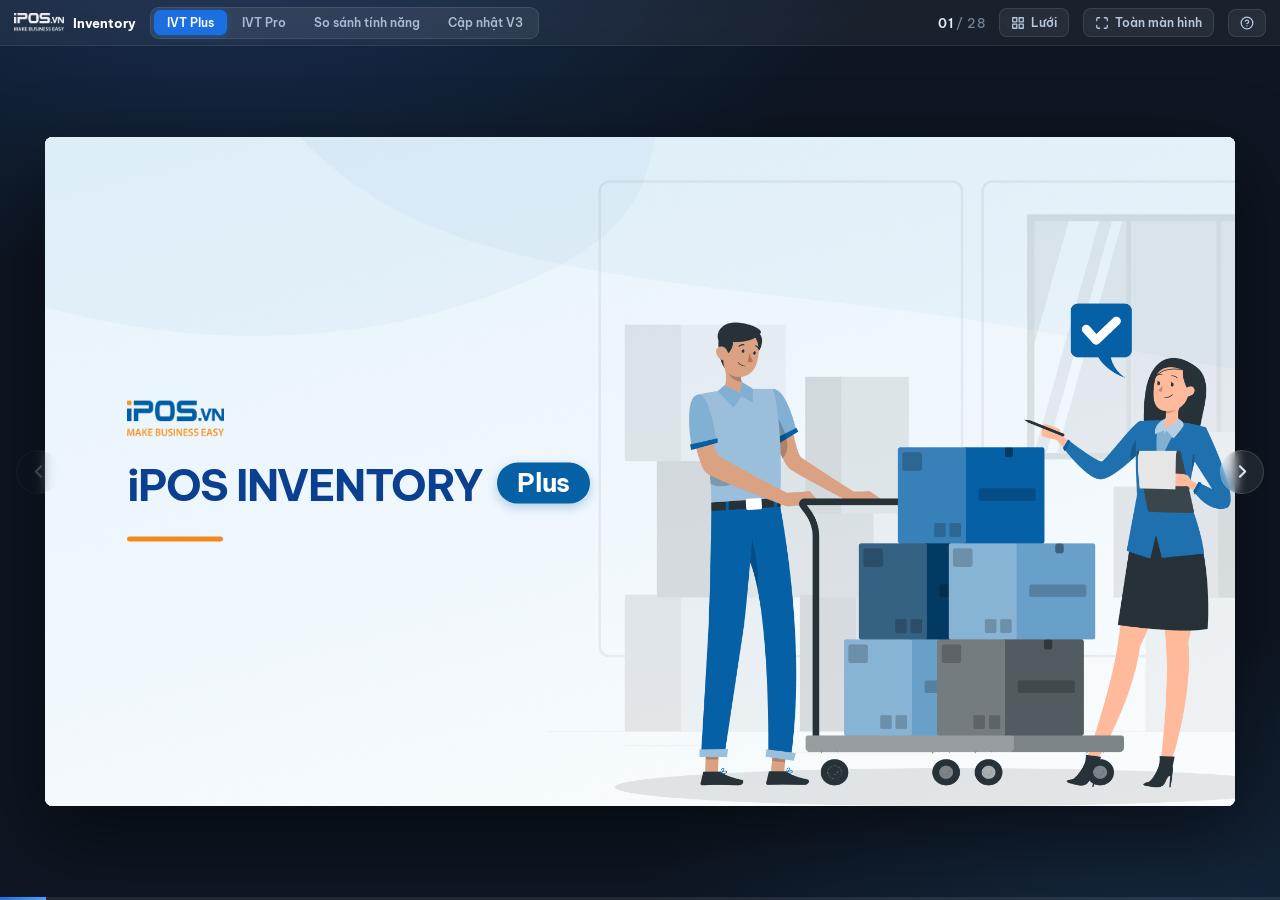
==== index.html @ bcd1381d "Bản so sánh: một nút xuất PDF chạy được, màu Pro đồng bộ, logo chân trang 1. Chỉ còn một nút xuất PD" ====
<!DOCTYPE html>
<html lang="vi">
<head>
<meta charset="UTF-8">
<meta name="viewport" content="width=device-width,initial-scale=1,viewport-fit=cover">
<title>iPOS Inventory — Bộ trình chiếu Plus, Pro &amp; So sánh tính năng</title>
<meta name="description" content="Bộ trình chiếu web iPOS Inventory: gói Plus, gói Pro và bảng so sánh tính năng Standard · Plus · Pro cho ngành F&amp;B.">
<link rel="icon" type="image/png" href="assets/favicon.png">
<link rel="stylesheet" href="css/style.css">
</head>
<body data-deck="plus">

<div class="app">

  <!-- Thanh công cụ -->
  <header class="bar">
    <div class="brand">
      <img src="assets/logo-ipos.png" alt="iPOS.vn">
      <span>Inventory</span>
    </div>

    <div class="seg">
      <button id="toPlus" data-deck="plus" class="on" title="Phím 1"><i>IVT </i>Plus</button>
      <button id="toPro"  data-deck="pro"            title="Phím 2"><i>IVT </i>Pro</button>
      <button id="toCmp"  data-deck="cmp"            title="Phím 3">So sánh<i> tính năng</i></button>
      <button id="toV3"   data-deck="v3"             title="Phím 4"><i>Cập nhật </i>V3</button>
    </div>

    <span class="sp"></span>

    <span class="cnt" id="cnt">01<i> / 28</i></span>

    <button class="tbtn" id="gridBtn" title="Lưới slide (ESC)">
      <svg viewBox="0 0 24 24"><rect x="3" y="3" width="7" height="7"/><rect x="14" y="3" width="7" height="7"/><rect x="14" y="14" width="7" height="7"/><rect x="3" y="14" width="7" height="7"/></svg>
      <span>Lưới</span>
    </button>

    <button class="tbtn" id="pdfBtn" title="Bản gốc dạng cuộn dọc (P)">
      <svg viewBox="0 0 24 24"><path d="M14 2H6a2 2 0 0 0-2 2v16a2 2 0 0 0 2 2h12a2 2 0 0 0 2-2V8z"/><path d="M14 2v6h6"/><path d="M8 13h8M8 17h5"/></svg>
      <span>PDF</span>
    </button>

    <button class="tbtn" id="fsBtn" title="Toàn màn hình (F)">
      <svg viewBox="0 0 24 24"><path d="M8 3H5a2 2 0 0 0-2 2v3m18 0V5a2 2 0 0 0-2-2h-3m0 18h3a2 2 0 0 0 2-2v-3M3 16v3a2 2 0 0 0 2 2h3"/></svg>
      <span>Toàn màn hình</span>
    </button>

    <button class="tbtn" id="helpBtn" title="Phím tắt (?)">
      <svg viewBox="0 0 24 24"><circle cx="12" cy="12" r="10"/><path d="M9.1 9a3 3 0 0 1 5.8 1c0 2-3 3-3 3M12 17h.01"/></svg>
    </button>
  </header>

  <!-- Sân khấu -->
  <main class="stagewrap">
    <button class="arrow prev" id="prev" title="Slide trước (←)">
      <svg viewBox="0 0 24 24"><path d="M15 18 9 12l6-6"/></svg>
    </button>

    <div class="stage" id="stage"></div>

    <button class="arrow next" id="next" title="Slide sau (→)">
      <svg viewBox="0 0 24 24"><path d="m9 18 6-6-6-6"/></svg>
    </button>
  </main>

  <div class="prog" id="prog"><i></i></div>
</div>

<!-- Lưới slide -->
<div class="grid" id="grid">
  <div class="gh">
    <h2 id="gt"></h2>
    <button class="tbtn" id="gclose">
      <svg viewBox="0 0 24 24"><path d="M18 6 6 18M6 6l12 12"/></svg>
      <span>Đóng (ESC)</span>
    </button>
  </div>
  <div class="gb" id="gb"></div>
</div>

<!-- Bản gốc dạng cuộn dọc: nhúng nguyên văn file So-sanh-IVT-Standard-Plus-Pro.html
     trong iframe để CSS của nó không đụng CSS của bộ trình chiếu -->
<div class="pdfv" id="pdfv">
  <div class="ph">
    <h2>So sánh tính năng — bản gốc<small>Standard · Plus · Pro</small></h2>
    <div class="pa">
      <!-- Không thêm nút xuất PDF ở đây: bản gốc đã có sẵn nút "Xuất PDF" trong
           thanh của nó, hai nút cùng việc chỉ làm người xem phân vân. -->
      <button class="tbtn" id="pdfClose">
        <svg viewBox="0 0 24 24"><path d="M18 6 6 18M6 6l12 12"/></svg>
        <span>Đóng (ESC)</span>
      </button>
    </div>
  </div>
  <iframe id="pdfFrame" title="So sánh tính năng — bản gốc"></iframe>
</div>

<!-- Phóng to ảnh -->
<div class="lb" id="lb">
  <img src="" alt="">
  <button class="x"><svg viewBox="0 0 24 24"><path d="M18 6 6 18M6 6l12 12"/></svg></button>
</div>

<!-- Mã mở bộ nội bộ -->
<div class="pin" id="pin">
  <div class="cd">
    <h3>Vui lòng nhập mã nội bộ để truy cập Cập nhật V3</h3>
    <input id="pinInput" type="password" inputmode="numeric" autocomplete="off"
           placeholder="Mã nội bộ" aria-label="Mã nội bộ">
    <div class="err" id="pinErr"></div>
    <div class="cl">
      <button class="tbtn" id="pinCancel"><span>Huỷ</span></button>
      <button class="tbtn go" id="pinOk"><span>Mở</span></button>
    </div>
  </div>
</div>

<!-- Phím tắt -->
<div class="help" id="help">
  <div class="cd">
    <h3>Phím tắt</h3>
    <table>
      <tr><td><kbd>→</kbd><kbd>Space</kbd></td><td>Slide sau</td></tr>
      <tr><td><kbd>←</kbd></td><td>Slide trước</td></tr>
      <tr><td><kbd>Home</kbd><kbd>End</kbd></td><td>Slide đầu / cuối</td></tr>
      <tr><td><kbd>Esc</kbd></td><td>Mở / đóng lưới slide</td></tr>
      <tr><td><kbd>F</kbd></td><td>Toàn màn hình</td></tr>
      <tr><td><kbd>X</kbd></td><td>Hiện đánh dấu nội dung bổ sung &amp; ghi chú việc cần làm</td></tr>
      <tr><td><kbd>1</kbd><kbd>2</kbd><kbd>3</kbd><kbd>4</kbd></td><td>Chuyển bộ Plus / Pro / So sánh / Cập nhật V3</td></tr>
      <tr><td><kbd>P</kbd></td><td>Bản gốc dạng cuộn dọc (chỉ bộ So sánh)</td></tr>
      <tr><td><kbd>?</kbd></td><td>Bảng này</td></tr>
    </table>
    <div class="cl"><button class="tbtn" id="hclose"><span>Đóng</span></button></div>
  </div>
</div>

<script src="js/compare-page.js"></script>
<script src="js/slides-data.js"></script>
<script src="js/app.js"></script>
</body>
</html>
---- css/style.css ----
/* =============================================================================
   iPOS INVENTORY — WEB PRESENT
   Khung 16:9 cố định 1280×720, scale bằng transform. Không bao giờ có scrollbar.
   ========================================================================== */

/* ── Font Be Vietnam Pro (nhúng cục bộ, không cần mạng) ─────────────────── */
@font-face{font-family:'Be Vietnam Pro';font-style:normal;font-weight:400;font-display:swap;
  src:url(../assets/fonts/bvp-400-vi.woff2) format('woff2');
  unicode-range:U+0102-0103,U+0110-0111,U+0128-0129,U+0168-0169,U+01A0-01A1,U+01AF-01B0,U+0300-0301,U+0303-0304,U+0308-0309,U+0323,U+0329,U+1EA0-1EF9,U+20AB}
@font-face{font-family:'Be Vietnam Pro';font-style:normal;font-weight:400;font-display:swap;
  src:url(../assets/fonts/bvp-400-latinext.woff2) format('woff2');
  unicode-range:U+0100-02BA,U+02BD-02C5,U+02C7-02CC,U+02CE-02D7,U+02DD-02FF,U+0304,U+0308,U+0329,U+1D00-1DBF,U+1E00-1E9F,U+1EF2-1EFF,U+2020,U+20A0-20AB,U+20AD-20C0,U+2113,U+2C60-2C7F,U+A720-A7FF}
@font-face{font-family:'Be Vietnam Pro';font-style:normal;font-weight:400;font-display:swap;
  src:url(../assets/fonts/bvp-400-latin.woff2) format('woff2');
  unicode-range:U+0000-00FF,U+0131,U+0152-0153,U+02BB-02BC,U+02C6,U+02DA,U+02DC,U+0304,U+0308,U+0329,U+2000-206F,U+20AC,U+2122,U+2191,U+2193,U+2212,U+2215,U+FEFF,U+FFFD}
@font-face{font-family:'Be Vietnam Pro';font-style:normal;font-weight:500;font-display:swap;
  src:url(../assets/fonts/bvp-500-vi.woff2) format('woff2');
  unicode-range:U+0102-0103,U+0110-0111,U+0128-0129,U+0168-0169,U+01A0-01A1,U+01AF-01B0,U+0300-0301,U+0303-0304,U+0308-0309,U+0323,U+0329,U+1EA0-1EF9,U+20AB}
@font-face{font-family:'Be Vietnam Pro';font-style:normal;font-weight:500;font-display:swap;
  src:url(../assets/fonts/bvp-500-latinext.woff2) format('woff2');
  unicode-range:U+0100-02BA,U+02BD-02C5,U+02C7-02CC,U+02CE-02D7,U+02DD-02FF,U+0304,U+0308,U+0329,U+1D00-1DBF,U+1E00-1E9F,U+1EF2-1EFF,U+2020,U+20A0-20AB,U+20AD-20C0,U+2113,U+2C60-2C7F,U+A720-A7FF}
@font-face{font-family:'Be Vietnam Pro';font-style:normal;font-weight:500;font-display:swap;
  src:url(../assets/fonts/bvp-500-latin.woff2) format('woff2');
  unicode-range:U+0000-00FF,U+0131,U+0152-0153,U+02BB-02BC,U+02C6,U+02DA,U+02DC,U+0304,U+0308,U+0329,U+2000-206F,U+20AC,U+2122,U+2191,U+2193,U+2212,U+2215,U+FEFF,U+FFFD}
@font-face{font-family:'Be Vietnam Pro';font-style:normal;font-weight:600;font-display:swap;
  src:url(../assets/fonts/bvp-600-vi.woff2) format('woff2');
  unicode-range:U+0102-0103,U+0110-0111,U+0128-0129,U+0168-0169,U+01A0-01A1,U+01AF-01B0,U+0300-0301,U+0303-0304,U+0308-0309,U+0323,U+0329,U+1EA0-1EF9,U+20AB}
@font-face{font-family:'Be Vietnam Pro';font-style:normal;font-weight:600;font-display:swap;
  src:url(../assets/fonts/bvp-600-latinext.woff2) format('woff2');
  unicode-range:U+0100-02BA,U+02BD-02C5,U+02C7-02CC,U+02CE-02D7,U+02DD-02FF,U+0304,U+0308,U+0329,U+1D00-1DBF,U+1E00-1E9F,U+1EF2-1EFF,U+2020,U+20A0-20AB,U+20AD-20C0,U+2113,U+2C60-2C7F,U+A720-A7FF}
@font-face{font-family:'Be Vietnam Pro';font-style:normal;font-weight:600;font-display:swap;
  src:url(../assets/fonts/bvp-600-latin.woff2) format('woff2');
  unicode-range:U+0000-00FF,U+0131,U+0152-0153,U+02BB-02BC,U+02C6,U+02DA,U+02DC,U+0304,U+0308,U+0329,U+2000-206F,U+20AC,U+2122,U+2191,U+2193,U+2212,U+2215,U+FEFF,U+FFFD}
@font-face{font-family:'Be Vietnam Pro';font-style:normal;font-weight:700;font-display:swap;
  src:url(../assets/fonts/bvp-700-vi.woff2) format('woff2');
  unicode-range:U+0102-0103,U+0110-0111,U+0128-0129,U+0168-0169,U+01A0-01A1,U+01AF-01B0,U+0300-0301,U+0303-0304,U+0308-0309,U+0323,U+0329,U+1EA0-1EF9,U+20AB}
@font-face{font-family:'Be Vietnam Pro';font-style:normal;font-weight:700;font-display:swap;
  src:url(../assets/fonts/bvp-700-latinext.woff2) format('woff2');
  unicode-range:U+0100-02BA,U+02BD-02C5,U+02C7-02CC,U+02CE-02D7,U+02DD-02FF,U+0304,U+0308,U+0329,U+1D00-1DBF,U+1E00-1E9F,U+1EF2-1EFF,U+2020,U+20A0-20AB,U+20AD-20C0,U+2113,U+2C60-2C7F,U+A720-A7FF}
@font-face{font-family:'Be Vietnam Pro';font-style:normal;font-weight:700;font-display:swap;
  src:url(../assets/fonts/bvp-700-latin.woff2) format('woff2');
  unicode-range:U+0000-00FF,U+0131,U+0152-0153,U+02BB-02BC,U+02C6,U+02DA,U+02DC,U+0304,U+0308,U+0329,U+2000-206F,U+20AC,U+2122,U+2191,U+2193,U+2212,U+2215,U+FEFF,U+FFFD}

/* ── Token ─────────────────────────────────────────────────────────────── */
:root{
  --blue:#1b6fe0;  --blue-d:#0b3f8f;  --blue-xd:#0b2c6b;  --blue-l:#4fa3f7;
  --tint:#f2f7fe;  --tint-2:#e6f0fd;  --line-b:#cfe0f7;
  --orange:#f5871f; --orange-d:#d96f0c; --orange-t:#fff6ec; --orange-b:#fbdcb6;
  --ink:#0e1a2b;   --body:#35455e;    --muted:#7d8ba0;
  --line:#e6ebf3;  --paper:#ffffff;
  --acc:var(--blue); --acc-d:var(--blue-d); --acc-t:var(--tint); --acc-b:var(--line-b);
  --fs:'Be Vietnam Pro',-apple-system,BlinkMacSystemFont,'Segoe UI',Roboto,sans-serif;
  --sh-1:0 1px 2px rgba(14,26,43,.05),0 4px 14px rgba(14,26,43,.06);
  --sh-2:0 6px 18px rgba(14,26,43,.09),0 22px 48px rgba(14,26,43,.10);
}
body[data-deck="pro"]{ --acc:var(--orange); --acc-d:var(--orange-d); --acc-t:var(--orange-t); --acc-b:var(--orange-b); }
/* Bộ so sánh nói về cả ba gói nên không mượn màu gói nào — lấy xanh than */
body[data-deck="cmp"]{ --slate:#3f5573; --slate-d:#2b3d57; --slate-t:#f0f3f8; --slate-b:#c9d5e6;
  --acc:var(--slate); --acc-d:var(--slate-d); --acc-t:var(--slate-t); --acc-b:var(--slate-b); }
/* Bộ V3 lấy xanh ngọc để phân biệt hẳn với Plus xanh dương và Pro cam */
body[data-deck="v3"]{ --teal:#12988c; --teal-d:#0f6d64; --teal-t:#eef9f7; --teal-b:#bfe4de;
  --acc:var(--teal); --acc-d:var(--teal-d); --acc-t:var(--teal-t); --acc-b:var(--teal-b); }

*{margin:0;padding:0;box-sizing:border-box}
html,body{height:100%;overflow:hidden}
body{
  font-family:var(--fs); color:var(--body); background:#0d1622;
  -webkit-font-smoothing:antialiased; text-rendering:optimizeLegibility;
  user-select:none;
}
img{display:block;max-width:100%}
b,strong{font-weight:700;color:var(--ink)}
em.hl{font-style:normal;color:var(--orange-d);font-weight:600}

/* ── Khung ứng dụng ────────────────────────────────────────────────────── */
.app{position:fixed;inset:0;display:flex;flex-direction:column;background:
  radial-gradient(1100px 620px at 18% -10%,#1a3055 0%,transparent 60%),
  radial-gradient(900px 560px at 92% 108%,#16283f 0%,transparent 62%),#0d1622}

/* Thanh công cụ */
.bar{flex:0 0 46px;display:flex;align-items:center;gap:14px;padding:0 14px;
  background:rgba(255,255,255,.05);border-bottom:1px solid rgba(255,255,255,.08);
  backdrop-filter:blur(8px);color:#c9d6e8;font-size:12.5px}
.bar .brand{display:flex;align-items:center;gap:9px;font-weight:700;color:#fff;letter-spacing:-.2px}
.bar .brand img{height:19px;filter:brightness(0) invert(1);opacity:.92}
.bar .brand span{font-size:13px}
.seg{display:flex;background:rgba(255,255,255,.07);border:1px solid rgba(255,255,255,.1);
  border-radius:9px;padding:2.5px;gap:2px}
.seg button{font:inherit;font-size:11.5px;font-weight:600;color:#a9bbd2;background:none;border:0;
  padding:5px 13px;border-radius:6.5px;cursor:pointer;transition:.16s;white-space:nowrap}
.seg button:hover{color:#fff}
.seg button i{font-style:normal}
.seg button.on{background:var(--blue);color:#fff;box-shadow:0 1px 6px rgba(27,111,224,.5)}
.seg button[data-deck="pro"].on{background:var(--orange);box-shadow:0 1px 6px rgba(245,135,31,.5)}
.seg button[data-deck="cmp"].on{background:#3f5573;box-shadow:0 1px 6px rgba(63,85,115,.5)}
.seg button[data-deck="v3"].on{background:#12988c;box-shadow:0 1px 6px rgba(18,152,140,.5)}
body[data-deck="pro"] .seg button.on{background:var(--orange);box-shadow:0 1px 6px rgba(245,135,31,.5)}
body[data-deck="cmp"] .seg button.on{background:#3f5573;box-shadow:0 1px 6px rgba(63,85,115,.5)}
.bar .sp{flex:1}
.bar .cnt{font-variant-numeric:tabular-nums;font-weight:600;color:#e5eefb;letter-spacing:.4px}
.bar .cnt i{font-style:normal;color:#6f8099;font-weight:500}
.tbtn{font:inherit;font-size:12px;font-weight:600;color:#b9c9dd;background:rgba(255,255,255,.06);
  border:1px solid rgba(255,255,255,.1);border-radius:8px;padding:6px 11px;cursor:pointer;
  display:flex;align-items:center;gap:6px;transition:.16s;white-space:nowrap}
.tbtn:hover{background:rgba(255,255,255,.13);color:#fff}
.tbtn.on{background:var(--orange);border-color:var(--orange);color:#fff}
.tbtn svg{width:14px;height:14px;stroke:currentColor;fill:none;stroke-width:2.2;
  stroke-linecap:round;stroke-linejoin:round}

/* Sân khấu */
/* Thu phóng bằng `zoom` chứ không phải `transform:scale`. transform chỉ kéo giãn
   lớp đã vẽ nên ảnh bị nhoè khi khung phóng to; `zoom` bố trí lại thật, trình
   duyệt vẽ nội dung đúng độ phân giải. Nhờ zoom mà .stage chiếm chỗ thật nên
   canh giữa bằng flex là đủ, không cần toạ độ. */
.stagewrap{flex:1;position:relative;display:flex;align-items:center;
  justify-content:center;overflow:hidden;min-height:0}
.stage{width:1280px;height:720px;zoom:var(--sc,1);position:relative;
  border-radius:8px;overflow:hidden;background:#fff;box-shadow:0 30px 80px rgba(0,0,0,.5);
  flex:0 0 auto}

/* Nút lật */
.arrow{position:absolute;top:50%;transform:translateY(-50%);z-index:20;width:44px;height:44px;
  border-radius:50%;border:1px solid rgba(255,255,255,.14);background:rgba(255,255,255,.08);
  color:#dce7f5;cursor:pointer;display:grid;place-items:center;transition:.18s;backdrop-filter:blur(6px)}
.arrow:hover{background:var(--blue);border-color:var(--blue);color:#fff}
body[data-deck="pro"] .arrow:hover{background:var(--orange);border-color:var(--orange)}
body[data-deck="cmp"] .arrow:hover{background:#3f5573;border-color:#3f5573}
body[data-deck="v3"] .arrow:hover{background:#12988c;border-color:#12988c}
.arrow:disabled{opacity:.22;cursor:default;background:rgba(255,255,255,.05)}
.arrow.prev{left:16px} .arrow.next{right:16px}
.arrow svg{width:21px;height:21px;stroke:currentColor;fill:none;stroke-width:2.4;
  stroke-linecap:round;stroke-linejoin:round}

/* Tiến độ */
.prog{flex:0 0 3px;background:rgba(255,255,255,.08)}
.prog i{display:block;height:100%;background:linear-gradient(90deg,var(--blue),var(--blue-l));
  transition:width .3s cubic-bezier(.4,0,.2,1)}
body[data-deck="pro"] .prog i{background:linear-gradient(90deg,var(--orange-d),var(--orange))}
body[data-deck="cmp"] .prog i{background:linear-gradient(90deg,#2b3d57,#5a739b)}
body[data-deck="v3"] .prog i{background:linear-gradient(90deg,#0f6d64,#2fc0b1)}

/* =============================================================================
   SLIDE — bộ khung chung
   ========================================================================== */
.slide{position:absolute;inset:0;background:#fff;overflow:hidden;
  display:flex;flex-direction:column;color:var(--body);font-size:15px;line-height:1.6}
.slide.in{animation:sl var(--d-fast,.46s) var(--ease,cubic-bezier(.22,.72,.24,1)) both}

/* nền trang trí nhạt */
.slide::before{content:'';position:absolute;right:-180px;top:-200px;width:520px;height:520px;
  border-radius:50%;background:var(--acc-t);opacity:.85;pointer-events:none}
.slide.nodeco::before{display:none}

/* Đầu slide */
.s-head{position:relative;z-index:2;padding:40px 58px 0;flex:0 0 auto}
.kicker{display:flex;align-items:center;gap:8px;font-size:11.5px;font-weight:700;
  letter-spacing:1.1px;text-transform:uppercase;color:var(--acc);margin-bottom:11px}
.kicker .sep{color:var(--muted);opacity:.55;font-weight:400}
.kicker .pill{background:var(--acc-t);border:1px solid var(--acc-b);color:var(--acc-d);
  padding:3px 10px;border-radius:999px;letter-spacing:.7px}
.s-title{font-size:34px;font-weight:700;line-height:1.24;letter-spacing:-.7px;color:var(--ink);
  padding-bottom:2px}
.s-title.up{text-transform:uppercase}
/* Tên riêng bọc <b> thì thoát khỏi in hoa: iONE chứ không phải IONE */
.s-title b{text-transform:none;font-weight:inherit;color:inherit}
.rule{width:70px;height:4px;border-radius:3px;background:var(--orange);margin-top:14px}
.s-sub{font-size:14.5px;color:var(--muted);margin-top:10px;max-width:820px}

/* Thân slide */
.s-body{position:relative;z-index:2;flex:1;min-height:0;padding:26px 58px 54px;
  display:grid;grid-template-columns:1fr;grid-template-rows:1fr;overflow:hidden}
.s-body>*{min-width:0;min-height:0;max-height:100%}

/* Chân slide */
.slide.bare .s-foot{display:none}
.s-foot{position:absolute;left:0;right:0;bottom:0;height:34px;z-index:5;
  display:flex;align-items:center;justify-content:space-between;padding:0 20px 0 58px;
  border-top:1px solid var(--line)}
.s-foot::after{content:'';position:absolute;left:0;right:0;bottom:0;height:3px;
  background:linear-gradient(90deg,var(--blue-xd),var(--blue) 48%,var(--orange))}
.s-foot .no{font-size:11.5px;font-weight:600;color:var(--muted);font-variant-numeric:tabular-nums}
.s-foot .lg{height:15px;opacity:.9}

/* ── Bìa ───────────────────────────────────────────────────────────────── */
.cv{position:absolute;inset:0}
.cv>img{width:100%;height:100%;object-fit:cover}
.cv-tx{position:absolute;left:572px;top:430px;width:643px;height:160px;
  display:flex;flex-direction:column;align-items:center;justify-content:center;gap:2px;text-align:center}
.cv-tx b{display:block;font-size:37px;font-weight:700;line-height:1.22;color:#fff;letter-spacing:-.5px;
  text-shadow:0 2px 10px rgba(0,0,0,.13)}
.cv-tx b.sm{font-size:31px}
.cv-tx span{font-size:16px;font-weight:600;color:#fff;margin-top:5px;opacity:.96}

/* Bìa nền tranh, chữ bên trái */
.cvl{position:absolute;inset:0;background:#eef4f9;overflow:hidden}
.cvl img.bg{position:absolute;inset:0;width:100%;height:100%;object-fit:cover;max-width:none}
.cvl .tx{position:absolute;left:88px;top:50%;transform:translateY(-50%);z-index:2;
  display:flex;flex-direction:column;align-items:flex-start;gap:24px;max-width:620px}
.cvl .tx img.lg{height:40px;width:auto;max-height:40px;object-fit:contain}
.cvl h1{font-size:46px;font-weight:700;line-height:1.16;letter-spacing:-1.6px;
  color:#0b3f8f;padding-bottom:4px;white-space:nowrap}
.cvl .rule{width:104px;height:6px;border-radius:3px;background:var(--orange);margin:0}
/* Thẻ "Plus" lấy đúng màu badge trong logo-ivt-plus.png (#0560a6, màu đặc) */
.cvl h1 .bdg{display:inline-block;vertical-align:10px;margin-left:15px;
  padding:7px 22px 9px;border-radius:999px;font-size:28px;font-weight:700;
  letter-spacing:-.3px;color:#fff;line-height:1;background:#0560a6;
  box-shadow:0 4px 12px rgba(5,96,166,.28)}

/* ── Bìa chia đôi: chữ bên trái, tranh bên phải ───────────────────────── */
.cvs{position:absolute;inset:0;background:#fff;overflow:hidden}
.cvs .tx{position:absolute;left:88px;top:0;bottom:0;width:552px;z-index:2;
  display:flex;flex-direction:column;justify-content:center;gap:30px}
.cvs h1{font-size:56px;font-weight:700;letter-spacing:-1.9px;color:var(--ink);
  line-height:1.16;padding-bottom:3px}
.cvs .rule{width:100px;height:6px;border-radius:3px;background:var(--orange);margin-top:18px}
.cvs .ag{display:flex;flex-direction:column;gap:11px}
.cvs .ag>div{display:flex;align-items:center;gap:15px;padding:15px 19px;border-radius:15px;
  border:1px solid var(--line);background:#fff;box-shadow:var(--sh-1);
  font-size:16.5px;font-weight:600;color:var(--ink)}
.cvs .ag i{flex:0 0 34px;height:34px;border-radius:10px;background:var(--acc-t);
  color:var(--acc-d);display:grid;place-items:center;font-style:normal;
  font-size:13.5px;font-weight:700}
/* Tranh full chiều cao, mờ dần về trái để không tạo mép cứng giữa slide */
.cvs .art{position:absolute;right:0;top:0;bottom:0;width:660px;z-index:1;
  -webkit-mask-image:linear-gradient(90deg,transparent 0,#000 24%);
  mask-image:linear-gradient(90deg,transparent 0,#000 24%)}
.cvs .art img{width:100%;height:100%;object-fit:cover;object-position:right center;
  max-width:none}

/* Ảnh web ngang — dùng lại khung của slide video */
.vid .fr.shot{background:#fff;border:1px solid var(--line);box-shadow:var(--sh-2);padding:8px}
.vid .fr.shot img{max-width:100%;max-height:100%;width:auto;height:auto;
  object-fit:contain;border-radius:8px;cursor:zoom-in}

/* Bìa Pro — chữ chìm + 3 thiết bị xếp lớp, mọi toạ độ tính trên khung 1280×720 */
.cvd{position:absolute;inset:0;overflow:hidden;
  background:linear-gradient(180deg,#fcfdff 0%,#eff5fc 60%,#e1ebf7 100%)}
.cvd .wm{position:absolute;left:0;right:0;top:-58px;z-index:0;text-align:center;
  font-size:166px;font-weight:800;letter-spacing:-6px;color:#e7f0fa;line-height:1;
  white-space:nowrap;user-select:none;pointer-events:none}
.cvd .hd{position:absolute;left:0;right:0;top:94px;z-index:3;
  display:flex;flex-direction:column;align-items:center;gap:13px}
.cvd .hd img.lg{height:30px;width:auto;max-height:30px;object-fit:contain}
.cvd .hd h1{font-size:50px;font-weight:700;letter-spacing:-1.7px;color:#0b3f8f;
  line-height:1.16;padding-bottom:3px;text-align:center}
.cvd .hd .rule{width:96px;height:5px;border-radius:3px;background:var(--orange);margin:0}
/* Bìa bộ V3 dùng chung khuôn với bìa Pro, chỉ đổi màu thẻ và chữ chìm */
body[data-deck="v3"] .cvd{background:linear-gradient(150deg,#eaf7f5,#f4fbfa 55%,#eef9f7)}
body[data-deck="v3"] .cvd .wm{color:rgba(18,152,140,.10)}
body[data-deck="v3"] .cvd .hd h1{color:#0f5a55}
body[data-deck="v3"] .cvd .hd h1 .pro{background:linear-gradient(180deg,#0f7a72,#17a89a);
  box-shadow:0 5px 15px rgba(15,122,114,.28);color:#fff}
/* Thẻ "Pro" lấy đúng kiểu badge vàng trong logo-ivt-pro.png */
.cvd .hd h1 .pro{display:inline-block;vertical-align:12px;margin-left:16px;
  padding:7px 24px 9px;border-radius:999px;font-size:31px;font-weight:700;
  letter-spacing:-.4px;color:#fff;line-height:1;
  background:linear-gradient(180deg,#9c7220 0%,#ac8129 46%,#cdb46e 100%);
  box-shadow:0 4px 12px rgba(138,107,22,.26)}

/* Dải 3 thiết bị dùng cho slide Giới thiệu — toạ độ tính trên khung 1280×460 */
.hero .pic.dvb{flex:0 0 460px;max-height:460px;overflow:hidden;position:relative;
  background:
    radial-gradient(660px 300px at 16% -6%,rgba(255,255,255,.7),transparent 64%),
    radial-gradient(620px 460px at 90% 106%,rgba(72,148,226,.30),transparent 70%),
    linear-gradient(178deg,#dcecfb 0%,#cbe1f7 46%,#b3d4f2 100%)}
.hero .pic.dvb::before{content:'';position:absolute;left:-70px;top:-150px;
  width:420px;height:420px;border-radius:50%;background:rgba(255,255,255,.55);pointer-events:none}
.hero .pic.dvb::after{content:'';position:absolute;right:-10%;top:-45%;width:52%;height:190%;
  transform:rotate(19deg);pointer-events:none;
  background:linear-gradient(90deg,transparent,rgba(255,255,255,.34),transparent)}
.dvband{position:relative;width:1280px;height:460px}
.dvband .dv{position:absolute;background:#fff;
  box-shadow:0 18px 40px rgba(9,44,78,.18),0 3px 9px rgba(9,44,78,.09)}
.dvband .dv img{width:100%;height:auto;display:block;cursor:zoom-in;max-width:none}
.dvband .scr{width:760px;left:260px;bottom:-34px;z-index:1;padding:8px;border-radius:17px}
.dvband .scr img{border-radius:10px}
.dvband .ph{z-index:2;padding:6px;border-radius:24px;transform-origin:50% 100%}
.dvband .ph img{border-radius:18px}
.dvband .ph.l{width:162px;left:112px;bottom:-50px;transform:rotate(-3deg)}
.dvband .ph.r{width:175px;right:120px;bottom:-26px;transform:rotate(3deg)}

.cvd .dv{position:absolute;background:#fff;
  box-shadow:0 22px 48px rgba(9,44,78,.19),0 4px 10px rgba(9,44,78,.10)}
.cvd .dv img{width:100%;height:auto;display:block;cursor:zoom-in;max-width:none}
.cvd .scr{width:940px;left:170px;bottom:-46px;z-index:1;padding:8px;border-radius:19px}
.cvd .scr img{border-radius:12px}
.cvd .ph{z-index:2;padding:6px;border-radius:27px;transform-origin:50% 100%}
.cvd .ph img{border-radius:21px}
.cvd .ph.l{width:200px;left:52px;bottom:-70px;transform:rotate(-3deg)}
.cvd .ph.r{width:216px;right:52px;bottom:-40px;transform:rotate(3deg)}

/* Bìa Pro */
.cvp{position:absolute;inset:0;display:flex;flex-direction:column;background:#fff}
.cvp .ph{flex:0 0 390px;position:relative;overflow:hidden}
.cvp .ph img{width:100%;height:100%;object-fit:cover}
/* Ảnh minh hoạ ở bìa Pro: hiện đủ hình thay vì cắt */
/* Gradient lấy đúng từ pixel nền của ảnh nên không lộ mép ảnh */
.cvp .ph.contain{background:linear-gradient(180deg,#dfedf8 0%,#e0eef7 25%,
  #ecf5fc 50%,#eff6fc 74%,#f4f9fd 100%)}
.cvp .ph.contain img{object-fit:contain;object-position:right center}
.cvp .ph .lg{position:absolute;left:34px;top:26px;height:40px;filter:brightness(0) invert(1);opacity:.95}
.cvp .bt{flex:1;display:grid;grid-template-columns:390px 1fr;gap:34px;padding:36px 58px 52px;align-items:center}
.cvp h1{font-size:52px;font-weight:700;letter-spacing:-1.4px;color:var(--ink);line-height:1.16;
  padding-bottom:3px}
.cvp .rule{margin-top:16px;width:96px}
.cvp .ag{display:grid;grid-template-columns:1fr 1fr;gap:12px}
.cvp .ag div{display:flex;align-items:center;gap:12px;padding:14px 16px;border:1px solid var(--line);
  border-radius:13px;background:#fff;box-shadow:var(--sh-1);font-size:15px;font-weight:600;color:var(--ink)}
.cvp .ag i{flex:0 0 30px;height:30px;border-radius:9px;background:var(--acc-t);color:var(--acc-d);
  display:grid;place-items:center;font-style:normal;font-size:13px;font-weight:700}

/* ── Kết thúc ──────────────────────────────────────────────────────────── */
.endimg{position:absolute;inset:0;background:#fff;display:flex;align-items:center;justify-content:center}
.endimg img{width:100%;height:100%;object-fit:contain}

/* ── Mục lục ───────────────────────────────────────────────────────────── */
.agenda{display:grid;grid-template-columns:1fr 1fr;gap:18px 22px;align-content:stretch;
  width:100%;align-self:center}
.agenda .it{display:flex;align-items:center;gap:17px;padding:21px 22px;border-radius:15px;
  border:1px solid var(--line);background:#fff;box-shadow:var(--sh-1);position:relative;overflow:hidden}
.agenda .it::before{content:'';position:absolute;left:0;top:0;bottom:0;width:4px;background:var(--acc)}
.agenda .it b{flex:0 0 44px;height:44px;border-radius:12px;background:var(--acc-t);color:var(--acc-d);
  display:grid;place-items:center;font-size:17px;font-weight:700;font-variant-numeric:tabular-nums}
.agenda .it:last-child:nth-child(odd){grid-column:1 / -1;justify-self:center;
  width:calc(50% - 11px)}
.agenda .it span{font-size:18.5px;font-weight:600;color:var(--ink);line-height:1.3}

/* ── Thẻ định nghĩa ────────────────────────────────────────────────────── */
.defs{display:flex;flex-direction:column;gap:22px;width:100%;justify-content:center;align-self:stretch}
.defs .row{flex:1;min-height:0}
.defs .row{display:grid;grid-template-columns:1fr 1fr;gap:20px}
.defs .c{padding:32px 28px;border:1px solid var(--line);border-radius:16px;background:#fff;
  box-shadow:var(--sh-1);display:flex;flex-direction:column;justify-content:center;gap:11px}
.defs .c h3{font-size:20px;font-weight:700;color:var(--acc-d);letter-spacing:-.2px;
  display:flex;align-items:center;gap:9px}
.defs .c h3::before{content:'';width:8px;height:8px;border-radius:50%;background:var(--acc);flex:0 0 8px}
.defs .c p{font-size:19px;line-height:1.72;color:var(--body)}
.defs .fx{border-radius:16px;padding:28px 28px;background:linear-gradient(120deg,var(--blue-xd),var(--blue) 62%,var(--blue-l));
  color:#fff;display:flex;align-items:center;gap:22px;box-shadow:var(--sh-2)}
.defs .fx h3{font-size:12px;font-weight:700;letter-spacing:1.2px;text-transform:uppercase;
  opacity:.78;flex:0 0 150px;line-height:1.4}
.defs .fx p{font-size:24.5px;font-weight:600;letter-spacing:-.3px}
.defs .fx p b{color:var(--orange);font-weight:700;padding:0 3px}

/* ── Chuyển mục ────────────────────────────────────────────────────────── */
.sect{position:absolute;inset:0;display:grid;grid-template-columns:1fr 1fr;
  background:linear-gradient(120deg,var(--blue-xd) 0%,var(--blue-d) 55%,var(--blue) 100%)}
body[data-deck="pro"] .sect{background:linear-gradient(120deg,#7a3c05 0%,#c2660a 55%,var(--orange) 100%)}
.sect .l{padding:0 0 0 76px;display:flex;flex-direction:column;justify-content:center;gap:20px;position:relative;z-index:2}
.sect .num{font-size:15px;font-weight:700;letter-spacing:3px;color:rgba(255,255,255,.6)}
.sect h1{font-size:46px;font-weight:700;line-height:1.22;letter-spacing:-1.2px;color:#fff;padding-bottom:3px}
.sect .ln{width:82px;height:4px;border-radius:3px;background:var(--orange)}
body[data-deck="pro"] .sect .ln{background:#fff}
.sect p{font-size:16px;color:rgba(255,255,255,.82);max-width:430px;line-height:1.62}
.sect .r{position:relative;overflow:hidden}
.sect .r i{position:absolute;border-radius:50%;background:rgba(255,255,255,.07)}
.sect .r i:nth-child(1){width:400px;height:400px;right:-110px;top:-90px}
.sect .r i:nth-child(2){width:250px;height:250px;right:180px;bottom:-70px;background:rgba(255,255,255,.05)}
.sect .r b{position:absolute;right:64px;top:50%;transform:translateY(-50%);font-size:250px;
  font-weight:700;color:rgba(255,255,255,.1);letter-spacing:-10px;line-height:1}

/* ── Bullet 2 cột ──────────────────────────────────────────────────────── */
.bl{display:grid;grid-template-columns:minmax(0,1fr);gap:42px;width:100%;
  align-items:center;align-self:center}
.bl .lft h1{font-size:38px;font-weight:700;line-height:1.22;letter-spacing:-.9px;
  color:var(--ink);text-transform:uppercase;padding-bottom:3px}
.bl.sm .lft h1{font-size:32px;letter-spacing:-.7px}
/* Cột trái kèm tranh minh hoạ nền trong suốt */
/* Tiêu đề chiếm hàng trên, hàng dưới là bốn ô chữ bên trái và tranh bên phải —
   hai khối cùng một dải ngang nên tâm trùng nhau, không còn lệch. */
.bl.hasart{grid-template-columns:minmax(0,1fr) 372px;
  grid-template-rows:auto minmax(0,1fr);gap:26px 46px;align-items:center}
.bl.hasart .lft{grid-column:1 / -1;grid-row:1}
.bl.hasart ul{grid-column:1;grid-row:2;align-self:center}
.bl.hasart .art{grid-column:2;grid-row:2;align-self:stretch;
  display:flex;align-items:center;justify-content:center;min-height:0}
.bl.hasart .art img{max-height:100%;max-width:100%;width:auto;object-fit:contain}
.bl .lft .num{font-size:13px;font-weight:700;letter-spacing:2.6px;color:var(--acc);margin-bottom:12px}
.bl .lft .ln{width:74px;height:4px;border-radius:3px;background:var(--orange);margin-top:18px}
.bl ul{list-style:none;display:flex;flex-direction:column;gap:12px}
.bl li{display:flex;gap:14px;align-items:flex-start;padding:15px 19px;border-radius:14px;
  background:#fff;border:1px solid var(--line);box-shadow:var(--sh-1);
  font-size:17.6px;line-height:1.58;color:var(--body)}
.bl.sm li{font-size:14.5px;padding:13px 17px;line-height:1.6}
.bl li i{flex:0 0 9px;height:9px;border-radius:50%;background:var(--acc);margin-top:8px}
.bl.sm li i{margin-top:7px}

/* ── Hero (ảnh trên + chữ dưới) ────────────────────────────────────────── */
.hero{position:absolute;inset:0;display:flex;flex-direction:column;background:#fff}
.hero .pic{flex:0 0 auto;position:relative;overflow:hidden;background:var(--tint);max-height:482px}
.hero .pic.wide{max-height:520px}
.hero .pic.wide+.tx{padding:14px 58px 42px;gap:32px}
.hero .pic img{width:100%;height:auto;max-height:482px;object-fit:contain}
.hero .tx{flex:1;min-height:0;display:grid;grid-template-columns:340px minmax(0,1fr);gap:36px;
  padding:20px 58px 46px;align-items:center}
.hero h1{font-size:33px;font-weight:700;line-height:1.22;letter-spacing:-.8px;color:var(--ink);
  text-transform:uppercase;padding-bottom:2px}
.hero .num{font-size:13px;font-weight:700;letter-spacing:2.6px;color:var(--acc);margin-bottom:9px}
.hero .ln{width:70px;height:4px;border-radius:3px;background:var(--orange);margin-top:14px}
.hero p{font-size:16.6px;line-height:1.72;color:var(--body);text-align:justify}
.hero p+p{margin-top:11px}
.hero ul{list-style:none;display:flex;flex-direction:column;gap:11px}
.hero li{display:flex;gap:13px;align-items:flex-start;font-size:16.6px;line-height:1.62}
.hero li i{flex:0 0 8px;height:8px;border-radius:50%;background:var(--acc);margin-top:8px}

/* ── Banner hero dựng bằng HTML (thay ảnh ghép) ────────────────────────── */
.bnr{position:relative;width:1280px;height:520px;overflow:hidden;
  background:linear-gradient(166deg,#eef8fd 0%,#d5edf9 40%,#a3d3ef 100%)}
.bnr .orb{position:absolute;border-radius:50%;pointer-events:none}
.bnr .orb.a{width:440px;height:440px;left:-140px;top:-210px;background:rgba(255,255,255,.42)}
.bnr .orb.b{width:320px;height:320px;right:-90px;top:-140px;background:rgba(255,255,255,.28)}
.bnr .wave{position:absolute;left:0;right:0;bottom:0;height:230px;pointer-events:none;
  background:radial-gradient(135% 100% at 50% 120%,rgba(255,255,255,.62),transparent 66%)}
/* .hero .pic img đặt width:100% — phải thắng nó bằng img.lg cùng độ ưu tiên.
   File logo có nền trắng sẵn nên bọc thành thẻ trắng bo góc cho ra chủ ý. */
/* Tên sản phẩm canh giữa phía trên, cùng kiểu chữ + thẻ với slide bìa */
.bnr .brand{position:absolute;left:0;right:0;top:14px;z-index:5;
  display:flex;align-items:center;justify-content:center;gap:13px}
.bnr .brand .nm{font-size:27px;font-weight:700;letter-spacing:-.9px;color:#0b3f8f;
  line-height:1.16}
.bnr .brand .bdg{padding:5px 15px 6px;border-radius:999px;font-size:16px;font-weight:700;
  letter-spacing:-.2px;color:#fff;line-height:1;background:#0560a6;
  box-shadow:0 3px 9px rgba(5,96,166,.26)}
.bnr .beam{position:absolute;left:-10%;top:-40%;width:60%;height:190%;pointer-events:none;
  transform:rotate(18deg);background:linear-gradient(90deg,transparent,rgba(255,255,255,.32),transparent)}
/* Nhãn bám ngay trên đầu máy của nó, không phải một hàng rời ở trên cùng */
.bnr .cap{position:absolute;z-index:4;display:flex;gap:8px;align-items:flex-start;padding-right:8px}
.bnr .cap::before{content:'';flex:0 0 7px;height:7px;border-radius:50%;background:var(--orange);
  margin-top:6px;box-shadow:0 0 0 3px rgba(245,135,31,.18)}
.bnr .cap span{font-size:15px;font-weight:600;line-height:1.42;color:#0f3559;letter-spacing:-.1px;
  text-shadow:0 1px 0 rgba(255,255,255,.6)}
.bnr .ph{position:absolute;padding:6px;border-radius:27px;background:#fff;
  transform-origin:50% 100%;box-shadow:0 20px 44px rgba(9,44,78,.20),0 3px 9px rgba(9,44,78,.10)}
.bnr .ph::after{content:'';position:absolute;left:12%;right:12%;bottom:-16px;height:16px;
  border-radius:50%;background:rgba(9,44,78,.13);filter:blur(7px);z-index:-1}
.bnr .ph img{width:100%;height:auto;border-radius:21px;display:block;cursor:zoom-in}

/* Thẻ Plus / Pro trong tiêu đề — cùng màu với logo sản phẩm */
.tbdg{display:inline-block;vertical-align:5px;margin:0 2px;padding:4px 14px 5px;
  border-radius:999px;font-size:.62em;font-weight:700;letter-spacing:-.2px;
  color:#fff;line-height:1;white-space:nowrap;text-transform:none}
.kicker .tbdg{font-size:9.5px;padding:2.5px 8px 3px;vertical-align:1px;margin:0 1px}
/* Trong đoạn văn thì thẻ phải nhỏ lại, không thì phá nhịp dòng */
.hero p .tbdg,.hero li .tbdg{font-size:11.5px;padding:3px 9px 4px;vertical-align:1px;margin:0 2px}
.tbdg.plus{background:#0560a6;box-shadow:0 3px 9px rgba(5,96,166,.24)}
.tbdg.v3{background:linear-gradient(180deg,#0f7a72,#17a89a);
  box-shadow:0 3px 9px rgba(15,122,114,.26)}
.tbdg.pro{background:linear-gradient(180deg,#9c7220 0%,#ac8129 46%,#cdb46e 100%);
  box-shadow:0 3px 9px rgba(138,107,22,.24)}

/* ── Lưới thẻ phân hệ ──────────────────────────────────────────────────── */
.mgrid{display:grid;grid-template-columns:repeat(12,1fr);gap:18px;width:100%;
  align-self:stretch;grid-auto-rows:1fr}
.mgrid.auto{grid-auto-rows:auto;align-content:center}
.mgrid .m{grid-column:span var(--sp,4);position:relative;overflow:hidden;
  padding:20px 22px;border-radius:18px;background:#fff;border:1px solid var(--line);
  box-shadow:var(--sh-1);display:flex;flex-direction:column;gap:14px}
.mgrid .m{--mc:var(--acc)}
.mgrid .m::before{content:'';position:absolute;left:0;right:0;top:0;height:4px;
  background:linear-gradient(90deg,var(--mc),color-mix(in srgb,var(--mc) 45%,#fff))}
.mgrid .m .no{position:absolute;right:18px;top:10px;font-size:46px;font-weight:700;
  color:var(--mc);opacity:.13;line-height:1;letter-spacing:-2.4px;
  font-variant-numeric:tabular-nums}
.mgrid .m .hd{display:flex;align-items:center;gap:13px;position:relative;z-index:1}
.mgrid .m .hd i{flex:0 0 42px;height:42px;border-radius:13px;display:grid;place-items:center;
  color:#fff;background:linear-gradient(140deg,color-mix(in srgb,var(--mc) 78%,#000),var(--mc));
  box-shadow:0 4px 12px color-mix(in srgb,var(--mc) 32%,transparent)}
.mgrid .m .hd i svg{width:21px;height:21px;stroke:currentColor;fill:none;stroke-width:1.9;
  stroke-linecap:round;stroke-linejoin:round}
.mgrid .m .hd b{font-size:19.5px;font-weight:700;color:var(--ink);line-height:1.25}
.mgrid .m ul{list-style:none;display:flex;flex-direction:column;gap:9px}
.mgrid .m.wide ul{display:grid;grid-template-columns:1fr 1fr;gap:9px 22px}
.mgrid .m li{display:flex;gap:10px;font-size:15.6px;line-height:1.5;color:var(--body)}
.mgrid .m li::before{content:'';flex:0 0 6px;height:6px;border-radius:50%;
  background:var(--mc);margin-top:6px;opacity:.65}
/* Thẻ nhấn — dùng cho phân hệ không có mục con */
.mgrid .m.hi{border-color:transparent;justify-content:center;
  background:linear-gradient(140deg,var(--blue-d),var(--blue));
  box-shadow:0 8px 24px rgba(27,111,224,.26)}
body[data-deck="pro"] .mgrid .m.hi{background:linear-gradient(140deg,var(--orange-d),var(--orange));
  box-shadow:0 8px 24px rgba(245,135,31,.26)}
.mgrid .m.hi::before{display:none}
.mgrid .m.hi .no{color:#fff;opacity:.18}
.mgrid .m.hi .hd i{background:rgba(255,255,255,.2);box-shadow:none}
.mgrid .m.hi .hd b{color:#fff}
.mgrid .m.hi li{color:rgba(255,255,255,.86)}
.mgrid .m.hi li::before{background:#fff;opacity:.6}

/* ── Ba thẻ ảnh máy + mô tả ────────────────────────────────────────────── */
.trio{display:grid;grid-auto-flow:column;grid-auto-columns:1fr;
  grid-template-rows:minmax(0,1fr) auto;gap:16px 24px;width:100%;
  align-self:stretch;min-height:0}
.trio .c{display:contents}
.trio .ph{min-height:0;display:flex;align-items:flex-end;justify-content:center}
.trio .ph img{max-height:100%;width:auto;max-width:100%;object-fit:contain;border-radius:20px;
  box-shadow:0 16px 36px rgba(9,44,78,.18),0 3px 8px rgba(9,44,78,.09);cursor:zoom-in}
.trio .tx{display:flex;flex-direction:column;gap:6px}
.trio .tx b{display:flex;align-items:center;gap:10px;font-size:17px;font-weight:700;
  color:var(--ink);line-height:1.3}
.trio .tx b i{flex:0 0 26px;height:26px;border-radius:8px;background:var(--acc);color:#fff;
  display:grid;place-items:center;font-style:normal;font-size:11.5px;font-weight:700}
.trio .tx span{font-size:14.2px;line-height:1.55;color:var(--body)}

/* ── Khung trình duyệt + điểm nhấn ─────────────────────────────────────── */
.wg{display:grid;gap:32px;width:100%;min-height:0;align-items:center}
.wg.row{grid-template-columns:392px minmax(0,1fr)}
.wg.col{grid-template-rows:minmax(0,1fr) auto;grid-template-columns:1fr}
.brw{background:#fff;border:1px solid var(--line);border-radius:14px;overflow:hidden;
  box-shadow:0 18px 44px rgba(9,44,78,.17),0 3px 8px rgba(9,44,78,.08);
  display:flex;flex-direction:column;max-height:100%;min-height:0}
.brw .bar3{flex:0 0 28px;display:flex;align-items:center;gap:6px;padding:0 13px;
  background:#f2f6fb;border-bottom:1px solid var(--line)}
.brw .bar3 i{width:9px;height:9px;border-radius:50%}
.brw .bar3 i:nth-child(1){background:#f2a09a}
.brw .bar3 i:nth-child(2){background:#f5cf8e}
.brw .bar3 i:nth-child(3){background:#a8dcae}
.brw img{width:100%;height:auto;max-width:100%;object-fit:contain;cursor:zoom-in;display:block}
/* Ảnh trong khung trình duyệt phải co vừa phần còn lại, không thì bị khung
   cắt mất đáy. max-height theo % không ăn ở đây nên dùng flex cho chắc. */
.wg.col .brw{display:flex;flex-direction:column;min-height:0}
.wg.col .brw img{flex:1;min-height:0;width:100%;height:auto;max-width:100%;
  object-fit:contain;object-position:center top}
.wg .pts{display:grid;gap:12px;align-content:center}
.wg .pts.c2{grid-template-columns:1fr 1fr}
.wg .pts .p{display:flex;gap:13px;align-items:flex-start;padding:14px 17px;border-radius:14px;
  background:#fff;border:1px solid var(--line);box-shadow:var(--sh-1)}
.wg .pts .p b{flex:0 0 28px;height:28px;border-radius:9px;background:var(--acc-t);
  color:var(--acc-d);display:grid;place-items:center;font-size:12px;font-weight:700}
.wg .pts .p span{font-size:15.4px;line-height:1.5;color:var(--body);padding-top:2px}

/* ── Sơ đồ luồng ───────────────────────────────────────────────────────── */
.flow{position:relative;width:1164px;height:480px;align-self:center;margin:0 auto}
.flow .ln{position:absolute;inset:0;width:100%;height:100%;z-index:1;overflow:visible}
.flow .ln path{fill:none;stroke:#33507a;stroke-width:2;stroke-linecap:round;stroke-linejoin:round}
.flow .ln text{font:600 11.5px var(--fs);fill:#5b6b80;letter-spacing:.2px}
.flow .nd{position:absolute;z-index:2;display:flex;flex-direction:column;align-items:center;
  justify-content:center;gap:7px;padding:8px 11px;border-radius:15px;background:#fff;
  border:1px solid var(--line);box-shadow:var(--sh-1);text-align:center}
.flow .nd i{flex:0 0 32px;width:32px;height:32px;border-radius:10px;
  background:var(--acc-t);color:var(--acc-d);display:grid;place-items:center}
.flow .nd i svg{width:18px;height:18px;stroke:currentColor;fill:none;stroke-width:1.9;
  stroke-linecap:round;stroke-linejoin:round}
.flow .nd span{font-size:12.5px;font-weight:600;color:var(--ink);line-height:1.32}
.flow .nd.alt{background:linear-gradient(140deg,var(--blue-d),var(--blue));border-color:transparent;
  box-shadow:0 6px 18px rgba(27,111,224,.28)}
.flow .nd.alt i{background:rgba(255,255,255,.22);color:#fff}
.flow .nd.alt span{color:#fff}

/* ── Ảnh toàn slide ────────────────────────────────────────────────────── */
.imgfull{display:flex;align-items:center;justify-content:center;min-height:0;height:100%;
  padding:2px 0 6px;overflow:hidden}
.imgfull img{max-width:100%;max-height:100%;width:auto;height:auto;object-fit:contain;
  border-radius:10px;cursor:zoom-in}

/* ── Cây tính năng ─────────────────────────────────────────────────────── */
.tree{display:grid;grid-template-columns:306px minmax(0,1fr);gap:34px;width:100%;
  align-items:center;align-self:center}
.tree .lft h1{font-size:34px;font-weight:700;line-height:1.24;letter-spacing:-.8px;color:var(--ink);
  padding-bottom:2px}
.tree .lft .num{font-size:13px;font-weight:700;letter-spacing:2.6px;color:var(--acc);margin-bottom:11px}
.tree .lft .ln{width:70px;height:4px;border-radius:3px;background:var(--orange);margin-top:16px}
.tree .gs{display:flex;flex-direction:column;gap:10px}
.tree .g{display:grid;grid-template-columns:236px 1fr;gap:12px;align-items:center}
.tree .g>b{display:flex;align-items:center;gap:10px;padding:12px 14px;border-radius:12px;
  background:linear-gradient(120deg,var(--blue-d),var(--blue));color:#fff;font-size:14.5px;font-weight:600;
  box-shadow:0 3px 10px rgba(27,111,224,.25);min-height:44px}
body[data-deck="pro"] .tree .g>b{background:linear-gradient(120deg,var(--orange-d),var(--orange));
  box-shadow:0 3px 10px rgba(245,135,31,.3)}
.tree .g>b::before{content:'';width:7px;height:7px;border-radius:50%;background:rgba(255,255,255,.75);flex:0 0 7px}
.tree .g .sub{display:flex;flex-wrap:wrap;gap:7px}
.tree .g .sub span{padding:8px 12px;border-radius:9px;background:#fff;border:1px solid var(--line);
  font-size:13px;font-weight:500;color:var(--body);box-shadow:var(--sh-1);white-space:nowrap}
.tree .g.solo>b{grid-column:1 / -1}

/* ── Thiết bị: ảnh + danh sách + ghi chú ───────────────────────────────── */
.dev{display:grid;grid-template-columns:var(--cw,400px) minmax(0,1fr);gap:40px;width:100%;
  min-height:0;align-items:stretch}
.dev.right{grid-template-columns:minmax(0,1fr) var(--cw,400px)}
.dev.right .shots{order:2}
.dev .shots{display:flex;align-items:center;justify-content:center;gap:14px;min-height:0}
.dev .shots img{max-height:100%;width:auto;object-fit:contain;border-radius:16px;
  box-shadow:var(--sh-2);cursor:zoom-in;background:#fff}
/* Khung máy cho ảnh chụp thô (chưa có viền sẵn).
   Phải neo chiều cao 100% — để auto thì ảnh lấy kích thước gốc và khung tràn cột. */
.dev .shots .pf{height:100%;padding:6px;background:#fff;border-radius:26px;display:flex;
  box-shadow:0 18px 40px rgba(9,44,78,.20),0 3px 8px rgba(9,44,78,.10)}
.dev .shots .pf img{height:100%;width:auto;max-width:none;max-height:none;
  border-radius:21px;box-shadow:none;background:none;object-fit:contain}
.dev .side{display:flex;flex-direction:column;gap:12px;justify-content:center;min-height:0}
.lst{display:grid;gap:8px}
.lst.c2{grid-template-columns:1fr 1fr}
.lst .it{display:flex;gap:12px;align-items:flex-start;padding:10px 15px;border-radius:12px;
  background:#fff;border:1px solid var(--line);box-shadow:var(--sh-1)}
.lst .it b{flex:0 0 24px;height:24px;border-radius:7px;background:var(--acc-t);color:var(--acc-d);
  display:grid;place-items:center;font-size:11px;font-weight:700;margin-top:1px}
.lst .it .tx{flex:1;min-width:0}
.lst .it .tx>span{display:block;font-size:16.4px;font-weight:600;color:var(--ink);line-height:1.4}
.lst .it .tx>small{display:block;font-size:14.4px;color:var(--muted);margin-top:2px;line-height:1.45}
.note{display:flex;gap:12px;padding:12px 16px;border-radius:13px;background:var(--acc-t);
  border:1px solid var(--acc-b);font-size:16.4px;line-height:1.62;color:var(--body)}
.note i{flex:0 0 17px;height:17px;margin-top:2px;color:var(--acc-d)}
.note i svg{width:17px;height:17px;stroke:currentColor;fill:none;stroke-width:2.2;
  stroke-linecap:round;stroke-linejoin:round}

/* ── Video ─────────────────────────────────────────────────────────────── */
.vid{display:grid;grid-template-columns:minmax(0,1fr) 320px;gap:34px;width:100%;
  min-height:0;align-items:stretch}
.vid .fr{position:relative;border-radius:16px;overflow:hidden;background:#0b1420;
  box-shadow:var(--sh-2);min-height:0;height:100%;display:flex;align-items:center;justify-content:center}
.vid video{width:100%;height:100%;object-fit:contain;display:block;background:#0b1420;
  cursor:pointer}
.vid .tag{position:absolute;left:13px;top:13px;z-index:3;display:flex;align-items:center;gap:6px;
  padding:5px 11px;border-radius:999px;background:rgba(8,16,26,.62);color:#fff;
  font-size:11px;font-weight:600;letter-spacing:.6px;backdrop-filter:blur(6px)}
.vid .tag i{width:6px;height:6px;border-radius:50%;background:#ff5f56;
  animation:bl 1.4s ease-in-out infinite}
@keyframes bl{50%{opacity:.25}}
.vid .side{display:flex;flex-direction:column;gap:14px;justify-content:center;min-height:0}

/* ── 3 trụ cột ─────────────────────────────────────────────────────────── */
.pil{display:grid;grid-template-columns:repeat(var(--pc,3),1fr);gap:20px;width:100%;
  align-items:center;align-self:center;max-height:100%}
/* Bốn thẻ chữ dài thì vẫn cho cao bằng nhau */
.pil[style*="--pc:2"]{align-items:stretch;align-self:stretch}
/* Slide ít thẻ thì đừng kéo cao hết khung, thẻ rỗng ruột nhìn rất trơ */
.pil.fit{align-items:stretch;align-self:center}
.pil.fit .c{padding:30px 28px 28px;gap:14px}
.pil.fit .c p{font-size:20.5px;line-height:1.6}
.pil .c{--mc:var(--acc)}
.pil .c{position:relative;padding:34px 28px 30px;border-radius:18px;background:#fff;
  border:1px solid var(--line);box-shadow:var(--sh-1);display:flex;flex-direction:column;
  gap:18px;justify-content:center;overflow:hidden}
.pil .c::before{content:'';position:absolute;left:0;right:0;top:0;height:5px;
  background:linear-gradient(90deg,var(--mc),color-mix(in srgb,var(--mc) 45%,#fff))}
.pil .c b{font-size:52px;font-weight:700;letter-spacing:-2.4px;line-height:1;
  color:var(--mc);opacity:.3;font-variant-numeric:tabular-nums}
.pil .c p{font-size:19px;font-weight:600;line-height:1.5;color:var(--ink);letter-spacing:-.3px}
.pil .c p strong{color:#c8402c}
.pil[style*="--pc:4"] .c{padding:26px 24px 24px;gap:12px}
.pil[style*="--pc:2"] .c p{font-size:19.5px;font-weight:500;line-height:1.62;color:var(--body)}
.pil[style*="--pc:4"] .c p{font-size:15px;font-weight:500;line-height:1.55;color:var(--body)}
.pil[style*="--pc:4"] .c b{font-size:42px}
.pil .c .dot{width:34px;height:4px;border-radius:3px;background:var(--mc);opacity:.55}

/* ── Giá trị chi tiết ──────────────────────────────────────────────────── */
.val{display:grid;grid-template-columns:392px 1fr;gap:40px;width:100%;min-height:0;align-items:stretch}
.val .rail{display:flex;flex-direction:column;gap:9px;justify-content:center;min-height:0}
.val .rail .r{display:flex;gap:13px;align-items:flex-start;padding:14px 16px;border-radius:13px;
  border:1px solid var(--line);background:#fff;transition:.2s;opacity:.5}
.val .rail .r b{flex:0 0 30px;height:30px;border-radius:9px;background:var(--tint-2);color:var(--blue-d);
  display:grid;place-items:center;font-size:12.5px;font-weight:700}
.val .rail .r span{font-size:15px;line-height:1.45;color:var(--body);padding-top:5px}
.val .rail .r.on{opacity:1;border-color:var(--acc-b);background:var(--acc-t);
  box-shadow:0 4px 14px rgba(14,26,43,.07)}
.val .rail .r.on b{background:var(--acc);color:#fff}
.val .rail .r.on span{font-size:17.5px;font-weight:600;color:var(--ink);padding-top:3px}
.val .shots{display:flex;align-items:center;justify-content:center;gap:22px;min-height:0}
.val .shots img{max-height:100%;width:auto;object-fit:contain;border-radius:16px;
  box-shadow:var(--sh-2);cursor:zoom-in}
.val .shots.fr{gap:22px}
/* Tranh minh hoạ nền trong suốt: bỏ khung và đổ bóng cho khỏi lộ mép chữ nhật */
.val .shots.art img{box-shadow:none;border-radius:0;background:none;max-height:100%}
.val .shots .pf{height:100%;padding:6px;background:#fff;border-radius:26px;display:flex;
  box-shadow:0 18px 40px rgba(9,44,78,.20),0 3px 8px rgba(9,44,78,.10)}
.val .shots .pf img{height:100%;width:auto;max-width:none;max-height:none;
  border-radius:21px;box-shadow:none;object-fit:contain}
.val .blank{display:grid;place-items:center;min-height:0;width:100%;height:100%;
  border:2px dashed var(--line-b);border-radius:18px;background:var(--tint);
  color:var(--muted);font-size:14px;text-align:center;padding:26px;gap:8px}
.val .blank b{display:block;font-size:15px;color:var(--acc-d);margin-bottom:4px}

/* ── Chân dung khách hàng ──────────────────────────────────────────────── */
.prof{display:flex;flex-direction:column;gap:16px;width:100%;justify-content:center;align-self:stretch}
.prof .p{flex:1;display:flex;gap:22px;align-items:center;padding:26px 30px;border-radius:16px;
  background:#fff;border:1px solid var(--line);box-shadow:var(--sh-1);position:relative;overflow:hidden}
.prof .p::before{content:'';position:absolute;left:0;top:0;bottom:0;width:5px;background:var(--acc)}
.prof .p i{flex:0 0 48px;height:48px;border-radius:14px;background:var(--acc-t);color:var(--acc-d);
  display:grid;place-items:center}
.prof .p i svg{width:24px;height:24px;stroke:currentColor;fill:none;stroke-width:2;
  stroke-linecap:round;stroke-linejoin:round}
.prof .p span{font-size:17px;line-height:1.5;color:var(--body)}

/* Chân dung có tranh minh hoạ bên phải */
.profwrap{display:grid;grid-template-columns:minmax(0,1fr) 300px;gap:38px;width:100%;
  align-items:center;align-self:center}
.profwrap .prof{align-self:center}
.profwrap .art{display:flex;align-items:center;justify-content:center;height:100%;min-height:0}
.profwrap .art img{max-height:100%;max-width:100%;width:auto;object-fit:contain}
.prof .p .tx{flex:1;min-width:0;display:flex;flex-direction:column;gap:4px}
.prof .p .tx>span{font-size:17.8px;font-weight:600;color:var(--ink);line-height:1.4}
.prof .p .tx>small{font-size:14.6px;color:var(--body);line-height:1.55}

/* ── Bảng so sánh Plus / Pro ───────────────────────────────────────────── */
.cmp{display:flex;flex-direction:column;width:100%;align-self:stretch;
  border:1px solid var(--line);border-radius:16px;overflow:hidden;box-shadow:var(--sh-1)}
.cmp .hd,.cmp .rw{display:grid;grid-template-columns:minmax(0,1fr) 190px 190px;align-items:stretch}
.cmp .hd>div,.cmp .rw>div{padding:21px 22px;display:flex;align-items:center;
  border-bottom:1px solid var(--line)}
.cmp .rw{flex:1}
.cmp .rw:last-child>div{border-bottom:0}
.cmp .hd{background:#f7f9fc}
.cmp .hd>div{font-size:14px;font-weight:700;letter-spacing:1.1px;text-transform:uppercase;
  color:var(--ink);justify-content:center}
.cmp .hd>div:first-child{justify-content:flex-start;color:var(--muted)}
.cmp .hd .c0{background:var(--tint-2)}
.cmp .hd .c1{background:#fdecd6}
/* Tên cột lấy đúng thẻ trên logo sản phẩm: Plus xanh đặc, Pro vàng kim */
.cmp .hd .bdg{display:inline-block;padding:7px 21px 8px;border-radius:999px;
  font-size:15.5px;font-weight:700;letter-spacing:-.2px;line-height:1;
  text-transform:none;color:#fff}
.cmp .hd .c0 .bdg{background:#0560a6;box-shadow:0 3px 10px rgba(5,96,166,.30)}
.cmp .hd .c1 .bdg{background:linear-gradient(180deg,#9c7220 0%,#ac8129 46%,#cdb46e 100%);
  box-shadow:0 3px 10px rgba(156,114,32,.30)}
.cmp .rw>div:first-child{font-size:19px;color:var(--body);line-height:1.45}
.cmp .rw .c0,.cmp .rw .c1{justify-content:center}
.cmp .rw .c0{background:#eef5fe}
.cmp .rw .c1{background:#fff7ec}
.cmp .mk{width:27px;height:27px;border-radius:50%;display:grid;place-items:center;color:#fff}
.cmp .mk svg{width:15px;height:15px;stroke:currentColor;fill:none;stroke-width:3.2;
  stroke-linecap:round;stroke-linejoin:round}
.cmp .mk.y{background:#22a565;box-shadow:0 2px 6px rgba(34,165,101,.32)}
.cmp .mk.n{background:#e8514c;box-shadow:0 2px 6px rgba(232,81,76,.30)}

/* ── Trang cảm ơn ──────────────────────────────────────────────────────── */
.thx{position:absolute;inset:0;display:flex;flex-direction:column;background:#fff}
.thx .top{flex:0 0 322px;position:relative;overflow:hidden;display:grid;place-items:center;
  background:linear-gradient(122deg,var(--blue-xd) 0%,var(--blue-d) 52%,var(--blue) 100%)}
body[data-deck="pro"] .thx .top{background:linear-gradient(122deg,#7a3c05,#c2660a 52%,var(--orange))}
.thx .top .o{position:absolute;border-radius:50%;background:rgba(255,255,255,.07)}
.thx .top .o.a{width:420px;height:420px;left:-120px;top:-180px}
.thx .top .o.b{width:300px;height:300px;right:-70px;bottom:-160px;background:rgba(255,255,255,.06)}
.thx .top .o.c{width:170px;height:170px;right:220px;top:-70px;background:rgba(255,255,255,.05)}
.thx .top .in{position:relative;z-index:2;text-align:center;display:flex;flex-direction:column;
  align-items:center;gap:16px}
.thx .top .lg{height:30px;width:auto;max-height:30px;filter:brightness(0) invert(1);opacity:.92}
.thx h1{font-size:62px;font-weight:700;color:#fff;letter-spacing:-2px;line-height:1.18;
  padding-bottom:4px}
.thx .top p{font-size:16px;color:rgba(255,255,255,.85)}
.thx .bot{flex:1;min-height:0;padding:26px 58px 44px;display:flex;flex-direction:column;
  gap:20px;justify-content:center;
  --thx-b:#12569f;   /* xanh iPOS cho các dòng tiêu đề */
  --thx-o:#e5871a}   /* cam cho toàn bộ thông tin liên hệ */
.thx .co{display:flex;align-items:baseline;gap:26px;flex-wrap:wrap;
  padding-bottom:16px;border-bottom:1px solid #f3d9b4}
.thx .co>b{font-size:19.5px;font-weight:700;color:var(--thx-b)}
.thx .ct{display:flex;gap:22px;flex-wrap:wrap}
.thx .ct span{font-size:15.5px;font-weight:600;color:var(--thx-o)}
.thx .offs{display:grid;grid-template-columns:repeat(3,1fr);gap:22px}
.thx .offs>div{display:flex;flex-direction:column;gap:5px}
.thx .offs b{font-size:15px;font-weight:700;color:var(--thx-b)}
.thx .offs span{font-size:14px;line-height:1.5;color:var(--thx-o)}
.thx .more{display:flex;gap:10px;align-items:baseline;flex-wrap:wrap}
.thx .more b{font-size:14.5px;font-weight:700;color:var(--thx-b)}
.thx .more span{font-size:14px;color:var(--thx-o);line-height:1.5}

/* ── Hỏi đáp ───────────────────────────────────────────────────────────── */
.qa{position:absolute;inset:0;display:grid;place-items:center;
  background:linear-gradient(120deg,var(--blue-xd),var(--blue-d) 58%,var(--blue))}
body[data-deck="pro"] .qa{background:linear-gradient(120deg,#7a3c05,#c2660a 58%,var(--orange))}
.qa .in{position:relative;z-index:2;text-align:center;display:flex;flex-direction:column;
  align-items:center;gap:18px}
.qa .num{font-size:14px;font-weight:700;letter-spacing:3.4px;color:rgba(255,255,255,.6)}
.qa h1{font-size:74px;font-weight:700;color:#fff;letter-spacing:-2.4px;line-height:1.16;padding-bottom:4px}
.qa .ln{width:88px;height:4px;border-radius:3px;background:var(--orange)}
body[data-deck="pro"] .qa .ln{background:#fff}
.qa p{font-size:17px;color:rgba(255,255,255,.8)}
.qa .mk{position:absolute;font-weight:700;color:rgba(255,255,255,.07);line-height:1;user-select:none}
.qa .mk:nth-of-type(1){font-size:330px;left:78px;top:44px}
.qa .mk:nth-of-type(2){font-size:250px;right:104px;bottom:24px}

/* ── Bộ phận sử dụng (Pro s4) ──────────────────────────────────────────── */
.dept{display:grid;grid-template-columns:1fr 1fr;gap:14px;width:100%;
  align-content:center;align-self:center}
.dept .d{padding:19px 20px;border-radius:14px;background:#fff;border:1px solid var(--line);
  box-shadow:var(--sh-1);display:flex;flex-direction:column;gap:9px}
.dept .d:last-child:nth-child(odd){grid-column:1 / -1}
.dept .d h3{display:flex;align-items:center;gap:11px;font-size:14.6px;font-weight:700;
  letter-spacing:.5px;color:var(--acc-d);text-transform:uppercase;line-height:1.25}
.dept .d h3 i{flex:0 0 34px;height:34px;border-radius:10px;border:1.5px solid var(--acc-b);
  background:var(--acc-t);color:var(--acc-d);display:grid;place-items:center}
.dept .d h3 i svg{width:18px;height:18px;stroke:currentColor;fill:none;stroke-width:1.9;
  stroke-linecap:round;stroke-linejoin:round}
.dept .d ul{list-style:none;display:flex;flex-direction:column;gap:5px;padding-left:2px}
/* Chấm đầu dòng vẽ bằng toạ độ, KHÔNG dùng flex: chữ có <strong> hay <em> mà
   để flex thì mỗi mẩu inline thành một ô riêng, câu vỡ vụn từng khúc. */
.dept .d li{position:relative;padding-left:15px;font-size:14.2px;line-height:1.55;color:var(--body)}
.dept .d li::before{content:'';position:absolute;left:0;top:8px;width:5px;height:5px;
  border-radius:50%;background:var(--orange)}

/* ── Bản đồ chức năng (Pro s5) ─────────────────────────────────────────── */
.mod{display:grid;grid-template-columns:300px minmax(0,1fr);gap:38px;width:100%;
  align-items:center;align-self:center}
.mod .lft h1{font-size:33px;font-weight:700;line-height:1.24;letter-spacing:-.8px;color:var(--ink);
  padding-bottom:2px}
.mod .lft .ln{width:70px;height:4px;border-radius:3px;background:var(--orange);margin-top:16px}
.mod .gr{display:grid;grid-template-columns:1fr 1fr;gap:12px}
.mod .m{padding:15px 17px;border-radius:15px;background:#fff;border:1px solid var(--line);
  box-shadow:var(--sh-1);display:flex;flex-direction:column;gap:10px}
.mod .m h3{display:flex;align-items:center;gap:10px;font-size:15px;font-weight:700;color:var(--ink)}
.mod .m h3 b{flex:0 0 26px;height:26px;border-radius:8px;background:var(--acc);color:#fff;
  display:grid;place-items:center;font-size:12px;font-weight:700}
.mod .m ul{list-style:none;display:flex;flex-direction:column;gap:5px}
.mod .m li{display:flex;gap:9px;font-size:13.2px;line-height:1.48;color:var(--body)}
.mod .m li::before{content:'';flex:0 0 5px;height:5px;border-radius:50%;background:var(--acc);
  margin-top:7px;opacity:.55}

/* ── Quy trình đặt hàng (Pro s6) ───────────────────────────────────────── */
.oflow{display:grid;grid-template-columns:430px minmax(0,1fr);gap:34px;width:100%;
  min-height:0;align-items:stretch}
.oflow .pic{display:flex;align-items:center;justify-content:center;min-height:0;height:100%}
.oflow .pic img{max-width:100%;max-height:100%;object-fit:contain;cursor:zoom-in}
.oflow .st{display:flex;flex-direction:column;gap:8px;justify-content:center;min-height:0}
.oflow .s{display:grid;grid-template-columns:auto 1fr;gap:13px;padding:11px 15px;border-radius:13px;
  background:#fff;border:1px solid var(--line);box-shadow:var(--sh-1)}
.oflow .s .dot{width:13px;height:13px;border-radius:50%;margin-top:4px;
  box-shadow:0 0 0 4px rgba(0,0,0,.045)}
.oflow .s h4{font-size:15.5px;font-weight:700;color:var(--ink);margin-bottom:5px}
.oflow .s ul{list-style:none;display:flex;flex-direction:column;gap:4px}
.oflow .s li{display:flex;gap:8px;font-size:14px;line-height:1.48;color:var(--body)}
.oflow .s li::before{content:'–';color:var(--muted);flex:0 0 auto}
/* Dải thuật ngữ RO / PO / PI */
.oflow .terms{display:flex;gap:10px;margin-top:2px}
.oflow .terms>div{flex:1;display:flex;flex-direction:column;gap:3px;padding:10px 12px;
  border-radius:12px;background:var(--acc-t);border:1px solid var(--acc-b)}
.oflow .terms b{font-size:16px;font-weight:700;color:var(--acc-d);letter-spacing:.4px}
.oflow .terms span{font-size:12.8px;line-height:1.35;color:var(--body)}

/* ── Sơ chế – chế biến (Pro s10) ───────────────────────────────────────── */
.prod{display:flex;flex-direction:column;gap:16px;width:100%;min-height:0}
.prod .chk{display:flex;align-items:center;gap:22px;padding:14px 20px;border-radius:14px;
  background:var(--tint);border:1px solid var(--line-b);flex:0 0 auto}
.prod .chk h4{font-size:13px;font-weight:700;letter-spacing:.8px;text-transform:uppercase;
  color:var(--blue-d);flex:0 0 auto}
.prod .chk .row{display:flex;gap:26px;flex-wrap:wrap}
.prod .chk .row span{display:flex;align-items:center;gap:9px;font-size:15px;font-weight:500;color:var(--body)}
.prod .chk .row span i{flex:0 0 19px;height:19px;border-radius:5px;background:var(--blue);
  display:grid;place-items:center;color:#fff}
.prod .chk .row span i svg{width:12px;height:12px;stroke:currentColor;fill:none;stroke-width:3.2;
  stroke-linecap:round;stroke-linejoin:round}
.prod .cols{flex:1;display:grid;grid-template-columns:1fr 1fr;gap:18px;min-height:0}
.prod .c{border:1px solid var(--line);border-radius:16px;background:#fff;box-shadow:var(--sh-1);
  padding:16px;display:grid;grid-template-rows:auto minmax(0,1fr) auto;gap:12px;
  justify-items:start;min-height:0;overflow:hidden}
.prod .c .bd{align-self:flex-start;padding:6px 15px;border-radius:999px;font-size:12px;font-weight:700;
  letter-spacing:1.1px;background:var(--acc);color:#fff}
.prod .c .im{min-height:0;height:100%;display:flex;align-items:center;justify-content:center;
  width:100%;overflow:hidden}
.prod .c .im img{max-width:100%;max-height:100%;object-fit:contain}
.prod .c p{font-size:14.6px;line-height:1.55;color:var(--body)}

/* ── Hai kho + các làn nghiệp vụ nối chúng ─────────────────────────────── */
.twol{display:grid;grid-template-columns:168px minmax(0,1fr) 168px;gap:24px;width:100%;
  align-items:center;align-self:center}
.twol .site{display:flex;flex-direction:column;align-items:center;gap:13px;
  padding:30px 16px 26px;border-radius:20px;text-align:center;background:#fff;
  border:1px solid var(--line);box-shadow:0 12px 30px rgba(14,26,43,.10);
  position:relative;overflow:hidden}
.twol .site::before{content:'';position:absolute;left:0;right:0;top:0;height:5px;
  background:linear-gradient(90deg,var(--acc),var(--acc-b))}
.twol .site i{width:56px;height:56px;border-radius:18px;background:var(--acc-t);
  border:1px solid var(--acc-b);display:grid;place-items:center}
.twol .site i svg{width:28px;height:28px;stroke:var(--acc-d);fill:none;stroke-width:1.8;
  stroke-linecap:round;stroke-linejoin:round}
.twol .site b{font-size:21px;font-weight:700;letter-spacing:-.3px;color:var(--ink)}
.twol .site span{font-size:12.5px;font-weight:600;line-height:1;letter-spacing:.3px;
  padding:6px 13px 7px;border-radius:999px;background:var(--acc-t);
  border:1px solid var(--acc-b);color:var(--acc-d)}
.twol .lanes{display:flex;flex-direction:column;gap:22px;min-width:0}
.twol .lane{position:relative;padding:22px 20px 22px 22px;border-radius:16px;background:#fff;
  border:1px solid var(--line);box-shadow:var(--sh-1);display:flex;flex-direction:column;gap:13px;
  overflow:hidden}
.twol .lane::before{content:'';position:absolute;left:0;top:0;bottom:0;width:5px;background:var(--c)}
.twol .lhead{display:flex;align-items:baseline;gap:12px;flex-wrap:wrap}
.twol .lhead b{font-size:18px;font-weight:700;color:var(--ink);letter-spacing:-.2px}
.twol .lhead span{font-size:13.5px;color:var(--muted)}
.twol .stp{display:flex;align-items:stretch;gap:10px}
.twol .sp{flex:1;min-width:0;padding:14px 15px;border-radius:12px;background:var(--tint);
  border:1px solid var(--line);display:flex;flex-direction:column;gap:3px}
.twol .sp b{font-size:15.5px;font-weight:600;color:var(--ink);line-height:1.3}
.twol .sp small{font-size:12.8px;color:var(--muted);line-height:1.4}
.twol .ar{align-self:center;flex:0 0 22px;height:2px;background:var(--c);position:relative;opacity:.6}
.twol .ar::after{content:'';position:absolute;right:-1px;top:-4px;border:5px solid transparent;
  border-left-color:var(--c);border-right:0}

/* ── Chuỗi bước ngang (quy trình) ──────────────────────────────────────── */
.pipe{display:flex;flex-direction:column;gap:20px;width:100%;align-self:stretch;
  justify-content:center;min-height:0}
.pipe-lead{display:flex;align-items:baseline;gap:12px;padding-bottom:12px;
  border-bottom:1px solid var(--line)}
.pipe-lead b{font-size:15px;font-weight:700;letter-spacing:.9px;text-transform:uppercase;color:var(--ink)}
.pipe-lead span{font-size:14px;color:var(--muted)}
.pipe .row{display:flex;align-items:center;gap:0}
.pipe .bx{flex:1 1 0;min-width:0;padding:16px 17px;border-radius:15px;background:#fff;
  border:1px solid var(--line);box-shadow:var(--sh-1);display:flex;flex-direction:column;
  justify-content:center;gap:8px}
.pipe .bx>b{font-size:16.5px;font-weight:700;color:var(--ink);line-height:1.3}
.pipe .bx>small{font-size:13.4px;color:var(--muted);line-height:1.45}
.pipe .bx.warm{background:#fff8ef;border-color:#f5dcb6}
.pipe .bx.cool{background:#f4f0ff;border-color:#ddd3f7}
.pipe .bx.good{background:#eefaf3;border-color:#bfe6d1}
.pipe .subs{display:flex;flex-direction:column;gap:7px;margin-top:3px}
.pipe .subs>div{padding:8px 11px;border-radius:10px;background:#fff;border:1px solid var(--line);
  display:flex;flex-direction:column;gap:1px}
.pipe .subs b{font-size:13.8px;font-weight:600;color:var(--ink)}
.pipe .subs small{font-size:12.2px;color:var(--muted)}
.pipe .gate{flex:0 0 116px;display:flex;flex-direction:column;align-items:center;
  justify-content:center;gap:7px;padding:0 6px}
.pipe .chip{padding:6px 14px 7px;border-radius:999px;font-size:12.5px;font-weight:700;
  letter-spacing:.5px;color:#fff;background:var(--c);white-space:nowrap;
  box-shadow:0 3px 9px rgba(14,26,43,.14)}
.pipe .gate .ar{width:100%;height:2px;background:var(--line-b);position:relative}
.pipe .gate .ar::after{content:'';position:absolute;right:-1px;top:-4px;border:5px solid transparent;
  border-left-color:var(--line-b);border-right:0}
.pipe .gate small{font-size:12px;color:var(--muted);text-align:center;line-height:1.3}
.pipe-notes{display:flex;flex-direction:column;gap:9px}
.pipe-notes>div{display:flex;gap:11px;padding:12px 15px;border-radius:13px;font-size:13px;
  line-height:1.55}
.pipe-notes .warn{background:#fff8ef;border:1px solid #f5dcb6;color:#7a4f10}
.pipe-notes .tip{background:#f6f2ff;border:1px solid #ddd3f7;color:#4d3a86}
.pipe-notes i{flex:0 0 auto;font-style:normal}

/* ── Công thức phân số ─────────────────────────────────────────────────── */
.cfm{display:grid;grid-template-columns:380px minmax(0,1fr);gap:40px;width:100%;
  align-items:center;align-self:center}
.cfm .lft .cap{font-size:15.5px;font-weight:600;color:var(--muted);letter-spacing:.4px}
.cfm .lft .vl{font-size:42px;font-weight:700;letter-spacing:-1.4px;color:var(--ink);
  line-height:1.22;margin-top:8px;white-space:nowrap}
.cfm .lft .ln{width:82px;height:5px;border-radius:3px;background:var(--orange);margin-top:18px}
.cfm .fx{padding:32px 34px;border-radius:20px;background:var(--acc-t);border:1px solid var(--acc-b);
  display:flex;align-items:center;justify-content:center;gap:18px;box-shadow:var(--sh-1)}
.cfm .eq{font-size:19.5px;font-weight:700;color:var(--acc-d);white-space:nowrap}
.cfm .op{font-size:26px;font-weight:700;color:var(--ink);opacity:.7}
.cfm .frac{display:flex;flex-direction:column;align-items:center;gap:10px;flex:1;min-width:0}
.cfm .num,.cfm .den{font-size:21px;font-weight:600;color:var(--ink);text-align:center;line-height:1.4}
.cfm .fbar{width:100%;height:2.5px;border-radius:2px;background:var(--ink);opacity:.8}

/* ── Điều chuyển nội bộ (Pro s11) ──────────────────────────────────────── */
.trf{display:flex;flex-direction:column;gap:18px;width:100%;min-height:0;
  align-items:center;justify-content:center}
.trf .row{display:grid;grid-template-columns:1fr auto 1fr;gap:24px;align-items:center;
  width:100%;min-height:0;position:relative}

.trf .wh{display:flex;flex-direction:column;align-items:center;gap:11px}
.trf .wh img{width:104px;height:104px;object-fit:contain}
.trf .wh span{padding:7px 22px;border-radius:10px;background:var(--acc);color:#fff;
  font-size:15px;font-weight:700;letter-spacing:.3px}
.trf .mid{display:flex;align-items:center;justify-content:center;min-height:0;max-height:330px}
.trf .mid img{max-height:330px;width:auto;object-fit:contain}
.trf .bd{padding:9px 22px;border-radius:12px;border:1.5px solid var(--acc-b);background:var(--acc-t);
  color:var(--acc-d);font-size:14.5px;font-weight:700}

/* ── Công thức (Pro s13) ───────────────────────────────────────────────── */
.frm{display:flex;align-items:center;justify-content:center;gap:44px;width:100%;align-self:center}
.frm img{width:190px;height:190px;object-fit:contain}
.frm .bx{display:flex;flex-direction:column;gap:12px}
.frm .bx .cap{font-size:15px;font-weight:600;color:var(--muted);letter-spacing:.4px}
.frm .bx .vl{font-size:44px;font-weight:700;letter-spacing:-1.2px;color:var(--ink);line-height:1.22}
.frm .bx .ln{width:78px;height:5px;border-radius:3px;background:var(--orange)}

/* ── Nhóm + bullet con (Pro s17,18) ────────────────────────────────────── */
.gl{display:grid;grid-template-columns:320px minmax(0,1fr);gap:38px;width:100%;
  align-items:center;align-self:center}
.gl .lft .num{font-size:13px;font-weight:700;letter-spacing:2.6px;color:var(--acc);margin-bottom:11px}
.gl .lft h1{font-size:31px;font-weight:700;line-height:1.26;letter-spacing:-.7px;color:var(--ink);
  padding-bottom:2px}
.gl .lft .ln{width:70px;height:4px;border-radius:3px;background:var(--orange);margin-top:16px}
.gl .gs{display:flex;flex-direction:column;gap:10px}
.gl .g{display:grid;grid-template-columns:214px 1fr;gap:14px;align-items:center;
  padding:12px 15px;border-radius:14px;background:#fff;border:1px solid var(--line);box-shadow:var(--sh-1)}
.gl .g>b{font-size:14.5px;font-weight:700;color:var(--acc-d);line-height:1.35;
  padding-left:13px;border-left:3px solid var(--acc)}
.gl .g ul{list-style:none;display:flex;flex-direction:column;gap:5px}
.gl .g li{display:flex;gap:9px;font-size:13.2px;line-height:1.5;color:var(--body)}
.gl .g li::before{content:'';flex:0 0 5px;height:5px;border-radius:50%;background:var(--orange);margin-top:7px}

/* ── Nền tảng (Pro s3) ─────────────────────────────────────────────────── */
.plat{display:flex;flex-direction:column;align-items:center;gap:14px;width:100%;min-height:0}
.plat .bd{padding:9px 26px;border-radius:999px;background:var(--acc);color:#fff;
  font-size:15px;font-weight:700;letter-spacing:.4px;box-shadow:0 4px 14px rgba(245,135,31,.3);flex:0 0 auto}
.plat .row{flex:1;display:grid;grid-template-columns:auto minmax(0,1fr);gap:34px;
  align-items:stretch;min-height:0;width:100%;justify-content:center}
.plat .row>div{display:flex;align-items:center;justify-content:center;min-height:0;min-width:0;height:100%}
.plat .row .ph{max-width:290px}
/* Khung máy + khung trình duyệt cho ảnh chụp thô */
.plat.fr .row{gap:40px}
.plat.fr .row .ph .box{height:100%;padding:6px;background:#fff;border-radius:26px;display:flex;
  box-shadow:0 18px 40px rgba(9,44,78,.20),0 3px 8px rgba(9,44,78,.10)}
.plat.fr .row .ph .box img{height:100%;width:auto;max-width:none;max-height:none;
  border-radius:21px;object-fit:contain}
.plat.fr .row .wb .box{height:100%;max-width:100%;padding:0;background:#fff;
  border:1px solid var(--line);border-radius:13px;overflow:hidden;
  box-shadow:0 18px 44px rgba(9,44,78,.17),0 3px 8px rgba(9,44,78,.08);
  display:flex;flex-direction:column}
.plat.fr .row .wb .bar3{flex:0 0 26px;display:flex;align-items:center;gap:6px;padding:0 12px;
  background:#f2f6fb;border-bottom:1px solid var(--line)}
.plat.fr .row .wb .bar3 i{width:9px;height:9px;border-radius:50%;background:#d6dfea}
.plat.fr .row .wb .bar3 i:nth-child(1){background:#f2a09a}
.plat.fr .row .wb .bar3 i:nth-child(2){background:#f5cf8e}
.plat.fr .row .wb .bar3 i:nth-child(3){background:#a8dcae}
/* Neo chiều cao (trừ thanh 26px) để ảnh web không bị cắt đáy */
.plat.fr .row .wb .box img{height:calc(100% - 26px);width:auto;max-width:100%;
  object-fit:contain;border-radius:0;box-shadow:none}
.plat .row img{max-height:100%;max-width:100%;width:auto;object-fit:contain;
  border-radius:12px;cursor:zoom-in}
.plat .row .ph img{filter:drop-shadow(0 12px 26px rgba(14,26,43,.18))}
.plat .row .wb img{box-shadow:var(--sh-2)}

/* ── Slide mở đầu nội dung: chữ trái, ảnh lệch phải trên nền màu ────────── */
.intro{position:absolute;inset:0;display:grid;grid-template-columns:45% 55%;
  background:#fff;overflow:hidden}
.intro .tx{display:flex;flex-direction:column;justify-content:center;
  padding:0 40px 34px 58px;position:relative;z-index:2;min-width:0}
.intro .num{font-size:13px;font-weight:700;letter-spacing:2.6px;color:var(--acc);
  margin-bottom:12px}
.intro h1{font-size:40px;font-weight:700;line-height:1.2;letter-spacing:-1px;
  color:var(--ink);text-transform:uppercase;padding-bottom:3px}
.intro .ln{width:74px;height:4px;border-radius:3px;background:var(--orange);margin-top:16px}
.intro p{font-size:16.5px;line-height:1.72;color:var(--body);margin-top:20px;text-align:justify}
.intro .chips{display:flex;flex-wrap:wrap;gap:9px;margin-top:22px}
.intro .chips span{padding:8px 15px 9px;border-radius:999px;background:var(--acc-t);
  border:1px solid var(--acc-b);color:var(--acc-d);font-size:13.5px;font-weight:600}
.intro .foot{margin-top:22px;padding-left:15px;border-left:3px solid var(--acc-b);
  font-size:14.5px;line-height:1.6;color:var(--muted)}

/* Nền màu chiếm nửa phải, ảnh thò ra ngoài mép cho có chiều sâu */
.intro .art{position:relative;overflow:hidden;
  background:linear-gradient(150deg,var(--acc-t) 0%,#fff 120%)}
.intro .art::before{content:'';position:absolute;left:0;top:0;bottom:0;width:120px;
  background:linear-gradient(90deg,#fff,rgba(255,255,255,0));z-index:2}
.intro .art .orb{position:absolute;border-radius:50%;pointer-events:none}
.intro .art .orb.a{width:360px;height:360px;right:-90px;top:-120px;
  background:color-mix(in srgb,var(--acc) 16%,transparent)}
.intro .art .orb.b{width:230px;height:230px;right:150px;bottom:-90px;
  background:color-mix(in srgb,var(--acc) 10%,transparent)}
.intro .art{display:flex;align-items:center}
.intro .art .brw{position:relative;z-index:1;flex:1;min-width:0;
  margin:0 -120px 0 34px;border-radius:14px;
  box-shadow:0 30px 70px rgba(9,44,78,.22),0 6px 16px rgba(9,44,78,.10)}
.intro .art .brw img{width:100%;height:auto;display:block}

/* ── Ba thẻ gói kèm logo + hai thẻ lưu ý (slide gói bản quyền) ──────────── */
.pks{display:flex;flex-direction:column;gap:20px;width:100%;min-height:0;
  align-self:stretch;justify-content:center}
.pks .row{display:grid;grid-template-columns:repeat(3,minmax(0,1fr));gap:16px}
.pks .pk{--mc:var(--acc);display:flex;align-items:center;gap:16px;padding:20px 20px 18px;
  border-radius:16px;background:#fff;border:1px solid var(--line);box-shadow:var(--sh-1);
  position:relative;overflow:hidden}
.pks .pk::before{content:'';position:absolute;left:0;right:0;top:0;height:4px;
  background:linear-gradient(90deg,var(--mc),color-mix(in srgb,var(--mc) 45%,#fff))}
/* Khung logo cố định để ba logo khác tỉ lệ vẫn thẳng hàng và cùng cỡ mắt nhìn */
.pks .pk .lg{flex:0 0 112px;height:64px;display:flex;align-items:center;justify-content:center}
.pks .pk .lg img{max-width:100%;max-height:100%;width:auto;object-fit:contain}
.pks .pk .tx{display:flex;flex-direction:column;gap:4px;min-width:0}
.pks .pk .tx span{font-size:13.5px;color:var(--muted);line-height:1.3}
.pks .pk .tx b{display:flex;align-items:center;gap:8px;font-size:19.5px;font-weight:700;
  color:var(--ink);letter-spacing:-.3px;line-height:1.25}
.pks .pk .tx b .ar{font-style:normal;font-size:17px;color:var(--mc);flex:0 0 auto}
.pks .dept{gap:14px}
.pks .dept .d{padding:16px 18px}

/* ── Ảnh chụp Web đặt trong khung trình duyệt ──────────────────────────── */
/* Hero: khung dính mép dưới của dải ảnh, nền dịu theo màu bộ cho đỡ trơ */
.hero .pic.fr{background:linear-gradient(165deg,var(--acc-t) 0%,#fff 72%);
  max-height:474px;padding:30px 58px 0;display:flex;align-items:flex-end;justify-content:center}
.hero .pic.fr .brw{width:100%;max-width:1010px;border-radius:14px 14px 0 0;border-bottom:0;
  box-shadow:0 -3px 34px rgba(14,26,43,.16)}
.hero .pic.fr .brw img{width:100%;height:auto;display:block}

/* Slide ảnh Web ngang: bỏ khung trắng cũ, dùng thẳng khung trình duyệt */
.vid .fr.shot.brwrap{background:transparent;border:0;box-shadow:none;padding:0;
  display:flex;align-items:center;justify-content:center}
.vid .fr.shot.brwrap .brw{align-self:center;height:auto;max-height:100%;display:block}
.vid .fr.shot.brwrap .brw img{width:100%;height:auto;max-height:none;display:block}

/* ── Nội dung bổ sung (bật/tắt bằng phím X) ────────────────────────────── */
.xflag{position:relative}
body.showx .xflag{outline:1.5px dashed var(--orange);outline-offset:3px;border-radius:8px}
body.showx .xflag::after{content:'BỔ SUNG';position:absolute;right:-2px;top:-15px;z-index:9;
  font-size:8.5px;font-weight:700;letter-spacing:.8px;color:#fff;background:var(--orange);
  padding:2px 6px;border-radius:4px}
.todo{display:none;position:absolute;left:58px;bottom:44px;z-index:8;max-width:640px;
  padding:8px 13px;border-radius:9px;background:#fff5e8;border:1px solid var(--orange-b);
  color:#8a5209;font-size:12px;font-weight:500;align-items:center;gap:8px}
body.showx .todo{display:flex}
.todo::before{content:'⚑';color:var(--orange-d);font-size:13px}

/* ── Lưới slide (ESC) ──────────────────────────────────────────────────── */
.grid{position:fixed;inset:0;z-index:80;background:rgba(9,15,24,.96);backdrop-filter:blur(10px);
  display:none;flex-direction:column}
.grid.open{display:flex}
.grid .gh{flex:0 0 auto;display:flex;align-items:center;justify-content:space-between;
  padding:20px 26px;border-bottom:1px solid rgba(255,255,255,.09)}
.grid .gh h2{font-size:15px;font-weight:600;color:#fff;letter-spacing:-.2px}
.grid .gh h2 small{color:#8296b0;font-weight:400;margin-left:9px}
.grid .gb{flex:1;overflow-y:auto;padding:22px 26px 34px;
  display:grid;grid-template-columns:repeat(auto-fill,minmax(196px,1fr));gap:14px;align-content:start}
.grid .t{cursor:pointer;border-radius:11px;overflow:hidden;border:1.5px solid rgba(255,255,255,.11);
  background:rgba(255,255,255,.04);transition:.16s;text-align:left}
.grid .t:hover{border-color:var(--blue);transform:translateY(-2px)}
body[data-deck="pro"] .grid .t:hover{border-color:var(--orange)}
body[data-deck="v3"] .grid .t:hover{border-color:#12988c}
.grid .t.on{border-color:var(--orange);box-shadow:0 0 0 2px rgba(245,135,31,.28)}
.grid .t .pv{aspect-ratio:16/9;position:relative;background:linear-gradient(135deg,#16273d,#1d3450);
  display:grid;place-items:center;overflow:hidden}
.grid .t .pv img{width:100%;height:100%;object-fit:cover;opacity:.85}
.grid .t .pv b{font-size:34px;font-weight:700;color:rgba(255,255,255,.16);letter-spacing:-1px}
.grid .t .cp{padding:9px 11px 11px}
.grid .t .cp i{font-style:normal;font-size:10px;font-weight:700;color:var(--orange);letter-spacing:.7px}
.grid .t .cp span{display:block;font-size:12.5px;color:#dbe6f4;line-height:1.35;margin-top:3px;
  overflow:hidden;display:-webkit-box;-webkit-line-clamp:2;-webkit-box-orient:vertical}

/* ── Phóng to ảnh ──────────────────────────────────────────────────────── */
/* Phải dùng flex: grid với hàng auto không cho chiều cao xác định nên
   max-height:100% của ảnh dọc không ăn, ảnh bị phóng tràn khỏi màn hình. */
.lb{position:fixed;inset:0;z-index:90;background:rgba(6,11,18,.94);display:none;
  align-items:center;justify-content:center;padding:44px;cursor:zoom-out}
.lb.open{display:flex}
.lb img{max-width:100%;max-height:100%;object-fit:contain;border-radius:8px;
  box-shadow:0 30px 90px rgba(0,0,0,.6)}
.lb .x{position:absolute;right:22px;top:22px;width:38px;height:38px;border-radius:50%;
  border:1px solid rgba(255,255,255,.16);background:rgba(255,255,255,.09);color:#fff;
  cursor:pointer;display:grid;place-items:center}
.lb .x svg{width:18px;height:18px;stroke:currentColor;fill:none;stroke-width:2.4;stroke-linecap:round}

/* ── Hộp nhập mã cho bộ nội bộ ─────────────────────────────────────────── */
.pin{position:fixed;inset:0;z-index:96;background:rgba(6,11,18,.9);display:none;place-items:center}
.pin.open{display:grid}
.pin .cd{width:492px;max-width:calc(100vw - 32px);background:#101d2e;
  border:1px solid rgba(255,255,255,.12);border-radius:16px;padding:26px 30px;color:#d6e2f2}
.pin h3{font-size:15.5px;font-weight:600;color:#fff;line-height:1.5;margin-bottom:16px}
.pin input{width:100%;font:600 17px var(--fs);letter-spacing:3px;text-align:center;
  padding:12px 14px;border-radius:11px;border:1px solid rgba(255,255,255,.16);
  background:rgba(255,255,255,.06);color:#fff;outline:none}
.pin input:focus{border-color:#17a89a;box-shadow:0 0 0 3px rgba(23,168,154,.22)}
.pin input::placeholder{letter-spacing:.4px;font-weight:500;color:#6f8099}
.pin .err{min-height:18px;margin-top:9px;font-size:12.5px;color:#ff8a80}
.pin .cl{margin-top:12px;display:flex;justify-content:flex-end;gap:10px}
.pin .tbtn.go{background:#12988c;border-color:#12988c;color:#fff}
.pin .tbtn.go:hover{background:#17a89a}

/* ── Trợ giúp phím ─────────────────────────────────────────────────────── */
.help{position:fixed;inset:0;z-index:95;background:rgba(6,11,18,.9);display:none;place-items:center}
.help.open{display:grid}
.help .cd{width:520px;background:#101d2e;border:1px solid rgba(255,255,255,.12);border-radius:16px;
  padding:26px 30px;color:#d6e2f2}
.help h3{font-size:16px;color:#fff;margin-bottom:16px}
.help table{width:100%;border-collapse:collapse;font-size:13.5px}
.help td{padding:7px 0;border-bottom:1px solid rgba(255,255,255,.07)}
.help td:first-child{width:150px}
.help kbd{display:inline-block;padding:2px 8px;border-radius:6px;background:rgba(255,255,255,.1);
  border:1px solid rgba(255,255,255,.14);font:600 11.5px var(--fs);color:#fff;margin-right:5px}
.help .cl{margin-top:18px;text-align:right}

/* =============================================================================
   KHUNG XEM BẢN GỐC (nút PDF)
   Nội dung là file HTML gốc để nguyên văn, nhét vào srcdoc của iframe. Phải là
   iframe: file gốc có luật cho chính body, h1, .head… mà đặt thẳng vào trang
   thì đè lên toàn bộ giao diện trình chiếu.
   ========================================================================== */
.pdfv{position:fixed;inset:0;z-index:85;background:#eef2f7;display:none;
  flex-direction:column}
.pdfv.open{display:flex}
.pdfv .ph{flex:0 0 auto;display:flex;align-items:center;justify-content:space-between;
  gap:14px;padding:11px 20px;background:#0f1a29;
  border-bottom:1px solid rgba(255,255,255,.1)}
.pdfv .ph h2{font-size:14px;font-weight:600;color:#fff;letter-spacing:-.2px}
.pdfv .ph h2 small{color:#8296b0;font-weight:400;margin-left:9px}
.pdfv .pa{display:flex;align-items:center;gap:9px}
.pdfv iframe{flex:1;width:100%;border:0;background:#eef2f7;display:block}

/* Nút PDF chỉ có nghĩa ở bộ So sánh — bộ khác thì giấu đi cho khỏi bấm nhầm */
#pdfBtn{display:none}
body[data-deck="cmp"] #pdfBtn{display:inline-flex}

/* Lúc in thì chỉ còn nội dung khung nhúng, thanh tiêu đề của mình biến mất */
@media print{
  .pdfv.open{position:static;display:block}
  .pdfv .ph{display:none}
}

/* =============================================================================
   BỘ SO SÁNH TÍNH NĂNG  ·  Standard xám · Plus xanh · Pro vàng
   Ba màu này cố định, KHÔNG lấy theo --acc của bộ đang xem: bảng nói về cả ba
   gói cùng lúc nên màu phải là màu của gói, không phải màu của deck.
   ========================================================================== */
:root{
  --st:#5b6675;  --st-t:#f3f5f8;  --st-b:#dfe4ec;
  --pl:#0560a6;  --pl-t:#edf5fd;  --pl-b:#cfe2f6;
  --pr:#a97f27;  --pr-t:#fff8ec;  --pr-b:#f0dcb4;
}

/* -- Bia: chu trai, ba the goi ben phai --------------------------------- */
.cvm{position:absolute;inset:0;display:grid;grid-template-columns:56% 44%;
  align-items:center;gap:38px;padding:0 66px;overflow:hidden;
  background:linear-gradient(145deg,#f7f9fc 0%,#eef2f8 55%,#e7edf6 100%)}
.cvm .orb{position:absolute;border-radius:50%;pointer-events:none}
.cvm .orb.a{width:560px;height:560px;right:-190px;top:-230px;
  background:radial-gradient(circle,rgba(63,85,115,.14),transparent 68%)}
.cvm .orb.b{width:360px;height:360px;left:-140px;bottom:-160px;
  background:radial-gradient(circle,rgba(5,96,166,.12),transparent 68%)}
.cvm .lg{position:absolute;left:66px;top:46px;height:32px;width:auto}
.cvm .tx{position:relative;z-index:1;padding-top:24px}
.cvm .k{font-size:12.5px;font-weight:700;letter-spacing:3px;color:#3f5573}
.cvm h1{margin-top:15px;font-size:46px;font-weight:700;line-height:1.12;
  letter-spacing:-1.4px;color:var(--ink)}
.cvm .rule{width:84px;height:5px;border-radius:3px;background:var(--orange);margin-top:20px}
.cvm p{margin-top:18px;font-size:17.5px;line-height:1.6;color:var(--body)}

/* Ba the xep doc ben phai: vua lap cho trong, vua la muc luc nhanh cua ca bo */
.cvm .col{position:relative;z-index:1;display:flex;flex-direction:column;gap:13px}
.cvm .col .p{display:grid;grid-template-columns:104px auto;grid-template-rows:auto auto;
  column-gap:16px;row-gap:5px;align-items:center;background:#fff;
  border:1px solid var(--line);border-left:4px solid var(--st);border-radius:14px;
  padding:15px 18px 16px;box-shadow:var(--sh-1)}
.cvm .col .p.pl{border-left-color:var(--pl)}
.cvm .col .p.pr{border-left-color:var(--pr)}
.cvm .col .p img{grid-row:1;height:23px;width:104px;object-fit:contain;object-position:left}
.cvm .col .n{grid-row:1;display:flex;align-items:baseline;gap:6px}
.cvm .col .n b{font-size:27px;font-weight:700;color:var(--ink);letter-spacing:-.8px;
  line-height:1}
.cvm .col .n span{font-size:12.5px;color:var(--muted)}
.cvm .col .p p{grid-column:1/3;grid-row:2;margin:0;font-size:14px;line-height:1.5;
  color:var(--body)}

/* -- Trang mo: ba goi danh cho ai --------------------------------------- */
.mxs{display:flex;flex-direction:column;justify-content:center;width:100%;
  align-self:stretch;gap:18px}
/* Thẻ chỉ cao bằng nội dung rồi cả khối căn giữa: kéo thẻ cao hết khung thì
   ruột thẻ hở một mảng trắng giữa đoạn mô tả và danh sách. */
.mxs .row{display:grid;grid-template-columns:repeat(3,1fr);gap:16px}
.mxs .c{background:#fff;border:1px solid var(--line);border-radius:16px;
  padding:22px 22px 20px;box-shadow:var(--sh-1);display:flex;flex-direction:column;
  gap:14px;border-top:4px solid var(--st)}
.mxs .c.pl{border-top-color:var(--pl)}
.mxs .c.pr{border-top-color:var(--pr)}
.mxs .tp{display:flex;align-items:flex-end;justify-content:space-between;gap:10px}
.mxs .tp img{height:26px;width:auto;object-fit:contain}
.mxs .n{display:flex;align-items:baseline;gap:5px}
.mxs .n b{font-size:31px;font-weight:700;color:var(--ink);letter-spacing:-1px;line-height:1}
.mxs .n span{font-size:13px;color:var(--muted)}
.mxs .c p{font-size:17.5px;line-height:1.55;color:var(--body)}
.mxs .c ul{list-style:none;display:flex;flex-direction:column;gap:9px;
  padding-top:14px;border-top:1px solid var(--line)}
.mxs .c li{position:relative;padding-left:19px;font-size:15.5px;line-height:1.5;
  color:var(--body)}
.mxs .c li::before{content:'';position:absolute;left:0;top:8px;width:7px;height:7px;
  border-radius:50%;background:var(--st)}
.mxs .c.pl li::before{background:var(--pl)}
.mxs .c.pr li::before{background:var(--pr)}
/* Thanh do phu: dai ngan theo so tinh nang cua goi.
   KHONG dat ten .bar — thanh cong cu tren dau trang da chiem ten do roi. */
.mxs .cov{height:7px;padding:0;border-radius:4px;background:#eef1f6;overflow:hidden}
.mxs .cov i{display:block;height:100%;border-radius:4px;background:var(--st)}
.mxs .c.pl .cov i{background:var(--pl)}
.mxs .c.pr .cov i{background:linear-gradient(90deg,#9c7220,#cdb46e)}
.mxs .lgd{display:flex;flex-wrap:wrap;gap:10px 24px;padding:14px 20px;
  background:#f7f9fc;border:1px solid var(--line);border-radius:13px}
.mxs .lgd span{display:flex;align-items:center;gap:9px;font-size:14.5px;color:var(--body)}
.mxs .lgd i{width:14px;height:14px;border-radius:4px;background:var(--st-t);
  border:1px solid var(--st-b);flex:0 0 auto}
.mxs .lgd .pl i{background:var(--pl-t);border-color:var(--pl-b)}
.mxs .lgd .pr i{background:var(--pr-t);border-color:var(--pr-b)}
.mxs .lgd .no i{background:#fff;border-color:var(--line)}

/* -- Bang tinh nang ----------------------------------------------------- */
.mx{display:flex;flex-direction:column;width:100%;align-self:stretch;min-height:0;
  border:1px solid var(--line);border-radius:14px;overflow:hidden;background:#fff;
  box-shadow:var(--sh-1)}
.mx .hd,.mx .rw{display:grid;grid-template-columns:74px minmax(0,1fr) 132px 132px 132px}
.mx .hd{background:#f5f7fa;border-bottom:1px solid var(--line)}
.mx .hd>div{padding:11px 16px;display:flex;align-items:center;font-size:12px;
  font-weight:700;letter-spacing:1.2px;color:var(--muted)}
.mx .hd .c{justify-content:center;padding:9px 10px}
.mx .hd .c0{background:var(--st-t)}
.mx .hd .c1{background:var(--pl-t)}
.mx .hd .c2{background:var(--pr-t)}
.mx .hd .bdg{padding:6px 15px 7px;border-radius:999px;color:#fff;font-size:11.5px;
  letter-spacing:1.1px;background:var(--st)}
.mx .hd .c1 .bdg{background:var(--pl)}
.mx .hd .c2 .bdg{background:linear-gradient(180deg,#9c7220,#ac8129 46%,#cdb46e)}

/* Than bang chia deu cho trong: bang ngan thi dong gian ra cho do tro, bang
   dai thi co lai toi muc toi thieu roi moi nho auto-fit. */
.mx .bd{flex:1;display:flex;flex-direction:column;min-height:0}
/* flex-basis:auto — dòng có thêm dòng mô tả phải tự cao lên. Để 'flex:1 1 0'
   thì mọi dòng chia đều nhau và dòng mô tả bị kẹp, chữ chồng lên dòng dưới. */
.mx .rw{flex:1 1 auto;min-height:33px;border-bottom:1px solid var(--line)}
.mx .rw:last-child{border-bottom:0}
.mx .rw>div{padding:6px 16px;display:flex;align-items:center;min-width:0}
.mx .no{font-size:12.5px;color:var(--muted);font-variant-numeric:tabular-nums}
.mx .ft{flex-direction:column;align-items:flex-start !important;justify-content:center;gap:2px}
.mx .ft b{font-size:16.5px;font-weight:600;color:var(--ink);line-height:1.3}
.mx .ft i{font-style:normal;font-size:12.5px;line-height:1.4;color:var(--muted)}
.mx .rw .c{justify-content:center}
.mx .rw .c0{background:var(--st-t)}
.mx .rw .c1{background:var(--pl-t)}
.mx .rw .c2{background:var(--pr-t)}

/* Dong ten phan he, keo ngang het bang */
.mx .gr{padding:7px 16px;background:linear-gradient(90deg,#eaeff7,#f7f9fc);
  border-bottom:1px solid var(--line);font-size:12.5px;font-weight:700;
  letter-spacing:1.4px;color:#3f5573;text-transform:uppercase;
  display:flex;align-items:center}

.mx .mk{width:23px;height:23px;border-radius:50%;display:grid;place-items:center}
.mx .mk svg{width:13px;height:13px;stroke:#fff;fill:none;stroke-width:3.4;
  stroke-linecap:round;stroke-linejoin:round}
.mx .c0 .mk.y{background:var(--st);box-shadow:0 2px 6px rgba(91,102,117,.30)}
.mx .c1 .mk.y{background:var(--pl);box-shadow:0 2px 6px rgba(5,96,166,.28)}
.mx .c2 .mk.y{background:linear-gradient(180deg,#9c7220,#c4a24d);
  box-shadow:0 2px 6px rgba(169,127,39,.28)}
.mx .mk.n{width:14px;height:2px;border-radius:2px;background:#c3ccda;box-shadow:none}

.mxnt{margin-top:13px;padding:11px 17px;border-left:3px solid var(--acc-b);
  background:var(--acc-t);border-radius:0 10px 10px 0;font-size:15px;line-height:1.55;
  color:var(--body)}

/* Bang chay xuong theo dong, moi dong lech mot nhip rat ngan - bang dai ma bat
   ra ca mang thi mat khong biet bat dau tu dau. */
.slide.in .mx .hd{animation:rvup var(--d-fast) var(--t-sub) var(--ease) both}
.slide.in .mx .rw,.slide.in .mx .gr{
  animation:rvup var(--d-fast) calc(var(--t-body) + var(--i,0)*34ms) var(--ease) both}
.slide.in .mxnt{animation:rvup var(--d-base) 900ms var(--ease) both}

/* =============================================================================
   CHUYỂN ĐỘNG KHI TRÌNH CHIẾU

   Một thang nhịp duy nhất cho cả ba bộ. Thứ tự vào bám đúng thứ tự mắt đọc:
   nền → dòng dẫn → tiêu đề → gạch cam → dòng phụ → nội dung → ảnh.
   Ảnh vào SAU CÙNG: nó nặng mắt nhất, vào trước là kéo mắt khỏi tiêu đề.
   Tổng một slide khoảng 1.1 giây — đủ chậm để theo kịp khi đang nói, chưa tới
   mức phải chờ. Sửa nhịp thì sửa ở bảng biến này, đừng rải số vào từng chỗ.
   ========================================================================== */
:root{
  --t-kick:  70ms;   /* dòng dẫn  */
  --t-title:160ms;   /* tiêu đề   */
  --t-rule: 280ms;   /* gạch cam  */
  --t-sub:  320ms;   /* dòng phụ  */
  --t-body: 400ms;   /* nội dung  */
  --t-art:  460ms;   /* ảnh, khung, minh hoạ */
  --d-fast: 460ms;
  --d-base: 560ms;
  --d-slow: 680ms;
  /* Ease-out đầy đặn: bung nhanh ở đầu rồi hãm êm, không nảy ngược */
  --ease:      cubic-bezier(.22,.72,.24,1);
  --ease-soft: cubic-bezier(.26,.62,.28,1);
  --ease-line: cubic-bezier(.45,.05,.2,1);
}

/* ── Cả slide vào ──────────────────────────────────────────────────────── */
/* Trượt theo đúng hướng đang đi, kèm một nhịp nở rất nhẹ cho có chiều sâu */
@keyframes sl{
  from{opacity:0;transform:translateX(var(--dx,24px)) scale(.994)}
  to  {opacity:1;transform:none}
}
/* Nền trang trí đi chậm hơn tiền cảnh — mắt đọc chữ trước, nền lùi ra sau */
@keyframes rvbg{from{opacity:0;transform:scale(.9)}to{opacity:.85;transform:none}}
.slide.in::before{animation:rvbg 1s .1s var(--ease-soft) both}

/* ── Khung chữ đầu slide ───────────────────────────────────────────────── */
@keyframes rvup{from{opacity:0;transform:translateY(14px)}to{opacity:1;transform:none}}
.slide.in .kicker {animation:rvup var(--d-fast) var(--t-kick)  var(--ease) both}
.slide.in .s-title{animation:rvup var(--d-base) var(--t-title) var(--ease) both}
.slide.in .s-sub  {animation:rvup var(--d-base) var(--t-sub)   var(--ease) both}

/* Gạch cam vẽ ra từ trái, đi sau tiêu đề như một nét gạch chân thật */
@keyframes rvrule{from{transform:scaleX(0)}to{transform:scaleX(1)}}
.slide.in .rule,.slide.in .ln:not(svg){transform-origin:left center;
  animation:rvrule var(--d-base) var(--t-rule) var(--ease-line) both}

/* ── Ảnh, khung máy, khung trình duyệt ─────────────────────────────────── */
/* Trôi lên và nở rất nhẹ. Không nảy ngược: ảnh chụp màn mà nảy thì rẻ tiền. */
@keyframes rvpop{from{opacity:0;transform:translateY(16px) scale(.985)}
                 to  {opacity:1;transform:none}}
.slide.in .pf,.slide.in .dev .shots>img,.slide.in .val .shots>img,
.slide.in .brw,.slide.in .plat .box,.slide.in .vid .fr,
.slide.in .imgfull img,.slide.in .oflow .pic img,.slide.in .prod .c .im img,
.slide.in .profwrap .art img,.slide.in .bl.hasart .art img{
  animation:rvpop var(--d-slow) var(--t-art) var(--ease-soft) both}

/* ── Chữ cỡ lớn trên slide không chia bước ─────────────────────────────── */
@keyframes rvnum{from{opacity:0;transform:translateY(20px) scale(.94)}
                 to  {opacity:1;transform:none}}
.slide.in .sect .r b,.slide.in .cfm .vl,.slide.in .qa h1,.slide.in .thx h1{
  animation:rvnum var(--d-slow) var(--t-body) var(--ease) both}

/* ── Slide mở đầu phần: chữ theo nhịp, ảnh trôi vào từ mép phải ─────────── */
@keyframes rvside{from{opacity:0;transform:translateX(46px)}to{opacity:1;transform:none}}
.slide.in .intro h1  {animation:rvup var(--d-base) var(--t-title) var(--ease) both}
.slide.in .intro .num{animation:rvup var(--d-fast) var(--t-kick)  var(--ease) both}
.slide.in .intro p   {animation:rvup var(--d-base) var(--t-sub)   var(--ease) both}
.slide.in .intro .foot{animation:rvup var(--d-base) 620ms var(--ease) both}
.slide.in .intro .art .brw{animation:rvside var(--d-slow) var(--t-art) var(--ease-soft) both}
/* Chip điểm nhấn nối nhau, mỗi cái lệch một nhịp ngắn */
.slide.in .intro .chips span{animation:rvup var(--d-fast) var(--ease) both}
.slide.in .intro .chips span:nth-child(1){animation-delay:420ms}
.slide.in .intro .chips span:nth-child(2){animation-delay:490ms}
.slide.in .intro .chips span:nth-child(3){animation-delay:560ms}
.slide.in .intro .chips span:nth-child(4){animation-delay:630ms}

/* ── Các phần hiện dần theo phím Space ─────────────────────────────────── */
/* Ẩn bằng độ mờ, KHÔNG dùng display:none — auto-fit phải đo được chiều cao
   thật của cả slide ngay từ đầu, không thì slide dài sẽ tràn lúc hiện nốt.
   opacity cần !important vì vài selector sẵn có đặc hiệu cao hơn, ví dụ
   .val .rail .r vốn đặt opacity:.5 cho mục chưa tới lượt. */
.slide [data-rv]{transition:opacity var(--d-base) var(--ease),
                            transform var(--d-base) var(--ease)}
.slide [data-rv]:not(.rvon){opacity:0 !important;transform:translateY(13px)}
/* Lúc auto-fit đo chiều cao thì ghim mọi phần về đúng chỗ, xem chú thích ở
   fitOnce trong app.js. Chỉ tồn tại trong đúng một nhịp đo. */
.slide.measuring [data-rv]{transform:none !important;transition:none !important}

/* Số phần còn lại của slide, nằm cạnh số slide trên thanh công cụ */
.bar .cnt u{text-decoration:none;margin-left:9px;padding:1.5px 7px 2.5px;border-radius:5px;
  background:var(--orange);color:#fff;font-size:10.5px;font-weight:700;letter-spacing:.3px}

/* ── Máy người xem bật giảm chuyển động thì tắt hết, chỉ giữ mờ dần ─────── */
@media (prefers-reduced-motion: reduce){
  .slide.in,.slide.in *,.slide.in::before{animation:none !important}
  /* Độ trễ do JS đặt thẳng vào thẻ, phải !important mới đè được — không thì
     tắt chuyển động rồi mà nội dung vẫn hiện nhỏ giọt sau gần nửa giây. */
  .slide [data-rv]{transition:opacity .14s linear;transition-delay:0s !important}
  .slide [data-rv]:not(.rvon){transform:none}
}

/* =============================================================================
   MÀN HÌNH HẸP — ĐIỆN THOẠI
   Xem như trình đọc PDF: mỗi slide là một trang giữ nguyên khung 1280×720, thu
   nhỏ vừa bề ngang màn, xếp dọc và cuộn liên tục hết bộ. Không đổi bố cục, không
   hiệu ứng, không chia bước — muốn đọc kỹ thì phóng bằng hai ngón.
   Đây là chỗ DUY NHẤT trong file được phép sinh thanh cuộn.
   ========================================================================== */
@media (max-width: 899px){

  /* Khung ứng dụng: mở khoá cuộn dọc */
  html,body{overflow:visible;height:auto}
  .app{position:static;display:block;min-height:100%}

  /* Dinh o dau trang, phia sau la trang giay trang cuon qua — nen phai dac */
  .bar{position:sticky;top:0;z-index:60;height:44px;gap:9px;padding:0 11px;
    background:#0f1a29;border-bottom:1px solid rgba(255,255,255,.1)}
  /* Bốn nút chọn bộ không đủ chỗ trên màn hẹp: bỏ phần đầu của nhãn, bóp đệm,
     và cho thanh co lại được. Thiếu min-width:0 thì thanh cứ nở ra và cả trang
     tràn ngang vài pixel — trang giấy hết vừa bề ngang màn. */
  .bar .brand span,.tbtn span,.seg button i{display:none}
  .bar .brand img{height:17px}
  .bar .cnt{font-size:12.5px}
  .bar{min-width:0}
  .seg{min-width:0;overflow:hidden}
  .seg button{padding:5px 8px;font-size:11px;white-space:nowrap}

  .stagewrap{display:block;overflow:visible;min-height:0}
  .arrow{display:none}                    /* cuộn thay cho lật, nút chiếm chỗ */
  .prog{position:sticky;bottom:0;z-index:60;background:#0f1a29}

  /* Sân khấu thành xấp trang xếp dọc */
  .stage{position:static;width:100%;height:auto;transform:none;overflow:visible;
    background:transparent;box-shadow:none;border-radius:0;
    display:flex;flex-direction:column;gap:9px;padding:9px 0}

  /* Mỗi trang giữ đúng tỉ lệ 16:9 của slide gốc */
  .page{position:relative;width:100%;overflow:hidden;line-height:0;
    background:#fff;box-shadow:0 2px 10px rgba(0,0,0,.34);scroll-margin-top:52px}

  /* Nội dung vẫn là khung 1280×720, chỉ thu nhỏ lại — bố cục y hệt bản máy tính.
     Dùng `zoom` chứ không `transform:scale`: transform kéo giãn lớp đã vẽ nên
     ảnh nhoè, nặng nhất trên Safari iOS. */
  .page>.slide{position:relative;width:1280px;height:720px;zoom:var(--ms,1)}

  /* Không hiệu ứng: xem tài liệu chứ không trình chiếu */
  .page>.slide,.page>.slide *{animation:none !important;transition:none !important}
  .page>.slide [data-rv]{opacity:1 !important;transform:none !important}

  /* Lưới slide, phóng ảnh, bảng phím */
  .grid .gb{grid-template-columns:repeat(auto-fill,minmax(140px,1fr));padding:16px 14px 28px}
  .lb{padding:18px}
  .help .cd{width:calc(100vw - 32px);padding:20px 18px}
}
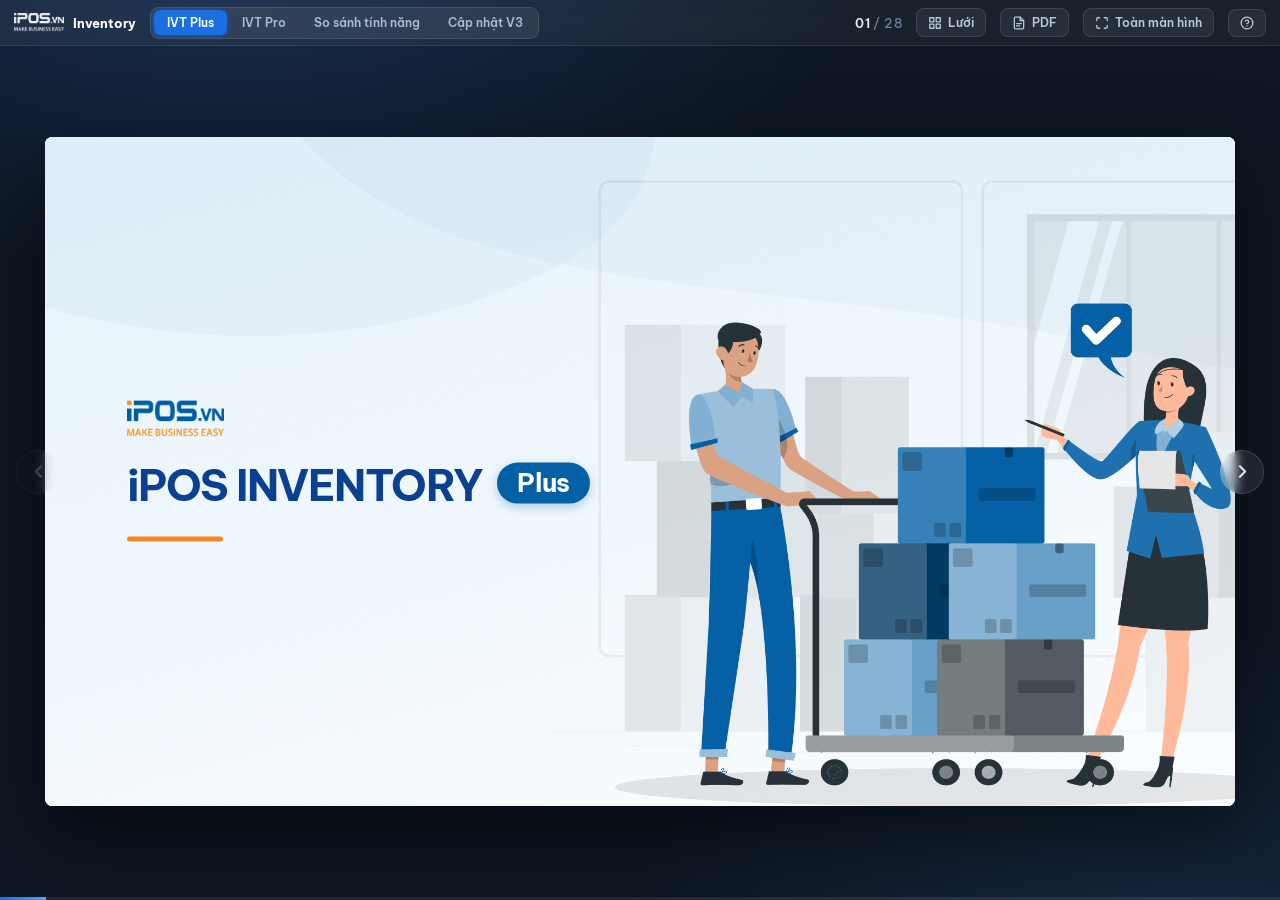
==== commit a39db91a: "Nút PDF cho ba bộ còn lại: slide xếp dọc, mỗi slide một trang giấy Bộ Plus, Pro và Cập nhật V3 nay c" ====
--- a/index.html
+++ b/index.html
@@ -35,7 +35,7 @@
       <span>Lưới</span>
     </button>
 
-    <button class="tbtn" id="pdfBtn" title="Bản gốc dạng cuộn dọc (P)">
+    <button class="tbtn" id="pdfBtn" title="Bản in dạng cuộn dọc (P)">
       <svg viewBox="0 0 24 24"><path d="M14 2H6a2 2 0 0 0-2 2v16a2 2 0 0 0 2 2h12a2 2 0 0 0 2-2V8z"/><path d="M14 2v6h6"/><path d="M8 13h8M8 17h5"/></svg>
       <span>PDF</span>
     </button>
@@ -76,6 +76,24 @@
     </button>
   </div>
   <div class="gb" id="gb"></div>
+</div>
+
+<!-- Bản in của bộ slide: mọi slide xếp dọc, mỗi slide đúng một trang giấy -->
+<div class="prnt" id="prnt">
+  <div class="ph">
+    <h2 id="prntTitle"></h2>
+    <div class="pa">
+      <button class="tbtn go" id="prntSave">
+        <svg viewBox="0 0 24 24"><path d="M6 9V2h12v7"/><path d="M6 18H4a2 2 0 0 1-2-2v-5a2 2 0 0 1 2-2h16a2 2 0 0 1 2 2v5a2 2 0 0 1-2 2h-2"/><path d="M6 14h12v8H6z"/></svg>
+        <span>Xuất PDF</span>
+      </button>
+      <button class="tbtn" id="prntClose">
+        <svg viewBox="0 0 24 24"><path d="M18 6 6 18M6 6l12 12"/></svg>
+        <span>Đóng (ESC)</span>
+      </button>
+    </div>
+  </div>
+  <div class="pb" id="prntBody"></div>
 </div>
 
 <!-- Bản gốc dạng cuộn dọc: nhúng nguyên văn file So-sanh-IVT-Standard-Plus-Pro.html
@@ -127,7 +145,7 @@
       <tr><td><kbd>F</kbd></td><td>Toàn màn hình</td></tr>
       <tr><td><kbd>X</kbd></td><td>Hiện đánh dấu nội dung bổ sung &amp; ghi chú việc cần làm</td></tr>
       <tr><td><kbd>1</kbd><kbd>2</kbd><kbd>3</kbd><kbd>4</kbd></td><td>Chuyển bộ Plus / Pro / So sánh / Cập nhật V3</td></tr>
-      <tr><td><kbd>P</kbd></td><td>Bản gốc dạng cuộn dọc (chỉ bộ So sánh)</td></tr>
+      <tr><td><kbd>P</kbd></td><td>Bản in dạng cuộn dọc, mỗi slide một trang</td></tr>
       <tr><td><kbd>?</kbd></td><td>Bảng này</td></tr>
     </table>
     <div class="cl"><button class="tbtn" id="hclose"><span>Đóng</span></button></div>
--- a/css/style.css
+++ b/css/style.css
@@ -1168,14 +1168,60 @@
 .pdfv .pa{display:flex;align-items:center;gap:9px}
 .pdfv iframe{flex:1;width:100%;border:0;background:#eef2f7;display:block}
 
-/* Nút PDF chỉ có nghĩa ở bộ So sánh — bộ khác thì giấu đi cho khỏi bấm nhầm */
-#pdfBtn{display:none}
-body[data-deck="cmp"] #pdfBtn{display:inline-flex}
-
-/* Lúc in thì chỉ còn nội dung khung nhúng, thanh tiêu đề của mình biến mất */
+/* =============================================================================
+   BẢN IN CỦA BỘ SLIDE (nút PDF ở ba bộ còn lại)
+   Mọi slide xếp dọc trong một khung cuộn, mỗi slide giữ nguyên 1280×720 và
+   đúng bằng một trang giấy. Bộ So sánh không dùng khối này — bộ đó có bản gốc
+   riêng, mở bằng khung nhúng ở trên.
+   ========================================================================== */
+.prnt{position:fixed;inset:0;z-index:85;background:#e9edf3;display:none;
+  flex-direction:column}
+.prnt.open{display:flex}
+.prnt .ph{flex:0 0 auto;display:flex;align-items:center;justify-content:space-between;
+  gap:14px;padding:11px 20px;background:#0f1a29;
+  border-bottom:1px solid rgba(255,255,255,.1)}
+.prnt .ph h2{font-size:14px;font-weight:600;color:#fff;letter-spacing:-.2px}
+.prnt .ph h2 small{color:#8296b0;font-weight:400;margin-left:9px}
+.prnt .pa{display:flex;align-items:center;gap:9px}
+.prnt .pb{flex:1;overflow-y:auto;display:flex;flex-direction:column;align-items:center;
+  gap:16px;padding:20px 0 40px}
+
+/* Trang giấy: khung 1280×720 nguyên vẹn, chỉ thu nhỏ cho vừa bề ngang cửa sổ.
+   Dùng `zoom` chứ không `transform:scale` — transform kéo giãn lớp đã vẽ nên
+   ảnh nhoè, đúng cái bẫy đã trả giá ở mục 9 của README. */
+.prnt .pg{position:relative;line-height:0;background:#fff;
+  box-shadow:0 2px 14px rgba(14,26,43,.16)}
+.prnt .pg>.slide{position:relative;width:1280px;height:720px;overflow:hidden;
+  zoom:var(--ps,1)}
+/* Bản in không chia bước: phần nào cũng phải hiện sẵn */
+.prnt .pg>.slide [data-rv]{opacity:1 !important;transform:none !important}
+.prnt .pg>.slide.in,.prnt .pg>.slide.in *{animation:none !important}
+
+/* Nút PDF: bộ nào cũng có. Màn hẹp thì giấu — ở đó vốn đã là xấp trang cuộn
+   dọc rồi, mà thêm nút nữa là thanh công cụ tràn ngang. */
+@media (max-width:900px){ #pdfBtn{display:none} }
+
+/* =============================================================================
+   IN RA GIẤY
+   Chỉ in khi đang mở một trong hai khung xem — bấm Ctrl+P lúc đang trình chiếu
+   thì để trình duyệt in như cũ, không thì ra giấy trắng.
+   ========================================================================== */
 @media print{
-  .pdfv.open{position:static;display:block}
-  .pdfv .ph{display:none}
+  /* Trang giấy đúng bằng khung slide: mỗi slide rơi gọn một trang, không thừa
+     trang trắng, không phải canh lề bằng mắt. */
+  @page{size:1280px 720px;margin:0}
+
+  body.prnt-on{overflow:visible !important;height:auto !important;background:#fff}
+  body.prnt-on .app,body.prnt-on .grid,body.prnt-on .lb,
+  body.prnt-on .pin,body.prnt-on .help,body.prnt-on .pdfv{display:none !important}
+  body.prnt-on .prnt.open{position:static;display:block;background:#fff}
+  body.prnt-on .prnt .ph{display:none !important}
+  body.prnt-on .prnt .pb{display:block;padding:0 !important;gap:0 !important;
+    overflow:visible !important}
+  body.prnt-on .prnt .pg{box-shadow:none !important;break-inside:avoid;
+    break-after:page}
+  body.prnt-on .prnt .pg:last-child{break-after:auto}
+  body.prnt-on .prnt .pg>.slide{zoom:1 !important}
 }
 
 /* =============================================================================
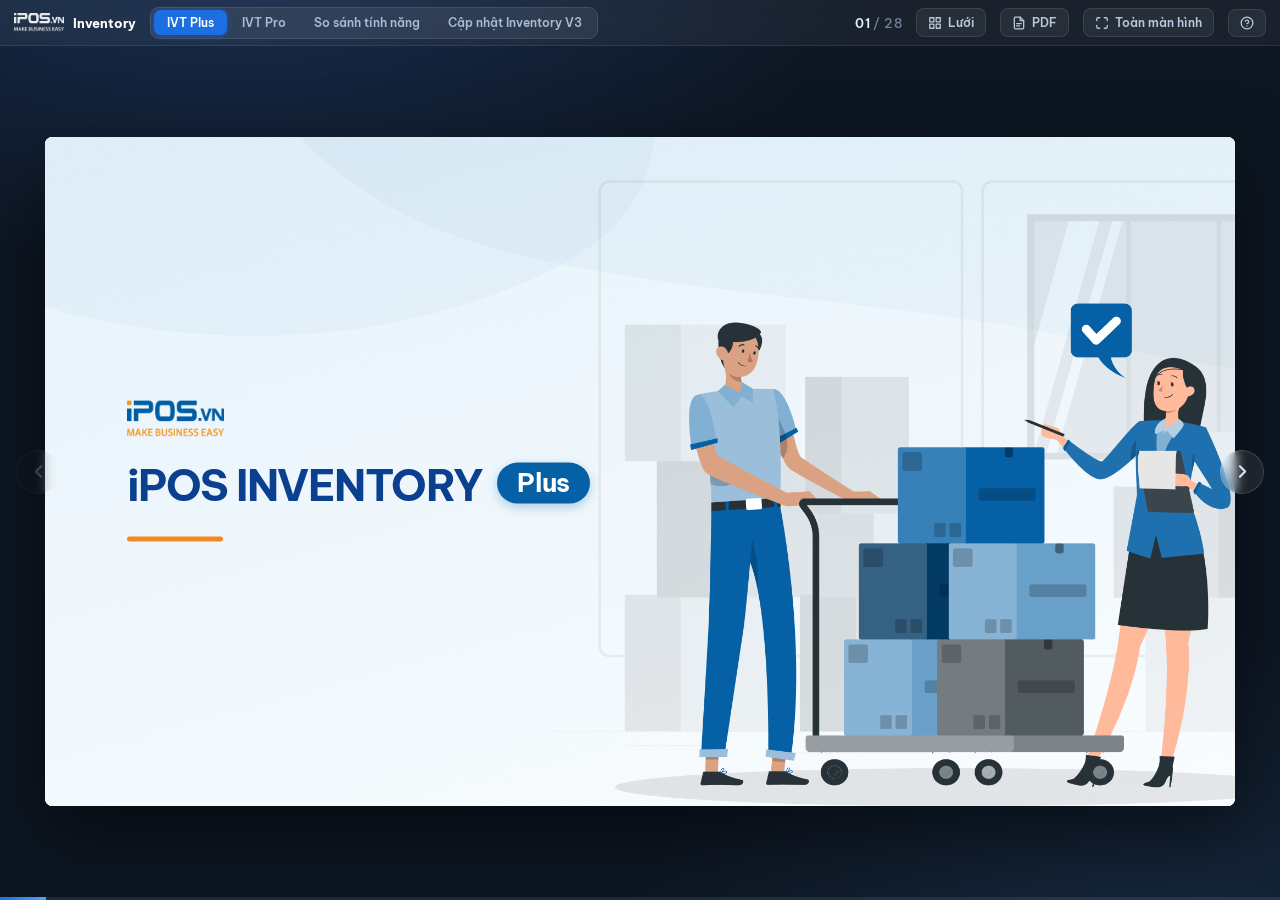
==== commit a48ed13e: "Bộ Cập nhật Inventory V3: lấy thêm mười nội dung từ bản của sếp Đối chiếu bản iPOS-Inventory-3.0 của" ====
--- a/index.html
+++ b/index.html
@@ -23,7 +23,7 @@
       <button id="toPlus" data-deck="plus" class="on" title="Phím 1"><i>IVT </i>Plus</button>
       <button id="toPro"  data-deck="pro"            title="Phím 2"><i>IVT </i>Pro</button>
       <button id="toCmp"  data-deck="cmp"            title="Phím 3">So sánh<i> tính năng</i></button>
-      <button id="toV3"   data-deck="v3"             title="Phím 4"><i>Cập nhật </i>V3</button>
+      <button id="toV3"   data-deck="v3"             title="Phím 4"><i>Cập nhật Inventory </i>V3</button>
     </div>
 
     <span class="sp"></span>
@@ -119,20 +119,6 @@
   <button class="x"><svg viewBox="0 0 24 24"><path d="M18 6 6 18M6 6l12 12"/></svg></button>
 </div>
 
-<!-- Mã mở bộ nội bộ -->
-<div class="pin" id="pin">
-  <div class="cd">
-    <h3>Vui lòng nhập mã nội bộ để truy cập Cập nhật V3</h3>
-    <input id="pinInput" type="password" inputmode="numeric" autocomplete="off"
-           placeholder="Mã nội bộ" aria-label="Mã nội bộ">
-    <div class="err" id="pinErr"></div>
-    <div class="cl">
-      <button class="tbtn" id="pinCancel"><span>Huỷ</span></button>
-      <button class="tbtn go" id="pinOk"><span>Mở</span></button>
-    </div>
-  </div>
-</div>
-
 <!-- Phím tắt -->
 <div class="help" id="help">
   <div class="cd">
--- a/css/style.css
+++ b/css/style.css
@@ -442,6 +442,7 @@
 .kicker .tbdg{font-size:9.5px;padding:2.5px 8px 3px;vertical-align:1px;margin:0 1px}
 /* Trong đoạn văn thì thẻ phải nhỏ lại, không thì phá nhịp dòng */
 .hero p .tbdg,.hero li .tbdg{font-size:11.5px;padding:3px 9px 4px;vertical-align:1px;margin:0 2px}
+.tbdg.standard{background:#5b6675;box-shadow:0 3px 9px rgba(91,102,117,.24)}
 .tbdg.plus{background:#0560a6;box-shadow:0 3px 9px rgba(5,96,166,.24)}
 .tbdg.v3{background:linear-gradient(180deg,#0f7a72,#17a89a);
   box-shadow:0 3px 9px rgba(15,122,114,.26)}
@@ -1122,21 +1123,9 @@
   cursor:pointer;display:grid;place-items:center}
 .lb .x svg{width:18px;height:18px;stroke:currentColor;fill:none;stroke-width:2.4;stroke-linecap:round}
 
-/* ── Hộp nhập mã cho bộ nội bộ ─────────────────────────────────────────── */
-.pin{position:fixed;inset:0;z-index:96;background:rgba(6,11,18,.9);display:none;place-items:center}
-.pin.open{display:grid}
-.pin .cd{width:492px;max-width:calc(100vw - 32px);background:#101d2e;
-  border:1px solid rgba(255,255,255,.12);border-radius:16px;padding:26px 30px;color:#d6e2f2}
-.pin h3{font-size:15.5px;font-weight:600;color:#fff;line-height:1.5;margin-bottom:16px}
-.pin input{width:100%;font:600 17px var(--fs);letter-spacing:3px;text-align:center;
-  padding:12px 14px;border-radius:11px;border:1px solid rgba(255,255,255,.16);
-  background:rgba(255,255,255,.06);color:#fff;outline:none}
-.pin input:focus{border-color:#17a89a;box-shadow:0 0 0 3px rgba(23,168,154,.22)}
-.pin input::placeholder{letter-spacing:.4px;font-weight:500;color:#6f8099}
-.pin .err{min-height:18px;margin-top:9px;font-size:12.5px;color:#ff8a80}
-.pin .cl{margin-top:12px;display:flex;justify-content:flex-end;gap:10px}
-.pin .tbtn.go{background:#12988c;border-color:#12988c;color:#fff}
-.pin .tbtn.go:hover{background:#17a89a}
+/* Nút chính trong thanh tiêu đề bản in */
+.prnt .tbtn.go{background:var(--blue);border-color:var(--blue);color:#fff}
+.prnt .tbtn.go:hover{background:var(--blue-d);border-color:var(--blue-d)}
 
 /* ── Trợ giúp phím ─────────────────────────────────────────────────────── */
 .help{position:fixed;inset:0;z-index:95;background:rgba(6,11,18,.9);display:none;place-items:center}
@@ -1213,7 +1202,7 @@
 
   body.prnt-on{overflow:visible !important;height:auto !important;background:#fff}
   body.prnt-on .app,body.prnt-on .grid,body.prnt-on .lb,
-  body.prnt-on .pin,body.prnt-on .help,body.prnt-on .pdfv{display:none !important}
+  body.prnt-on .help,body.prnt-on .pdfv{display:none !important}
   body.prnt-on .prnt.open{position:static;display:block;background:#fff}
   body.prnt-on .prnt .ph{display:none !important}
   body.prnt-on .prnt .pb{display:block;padding:0 !important;gap:0 !important;
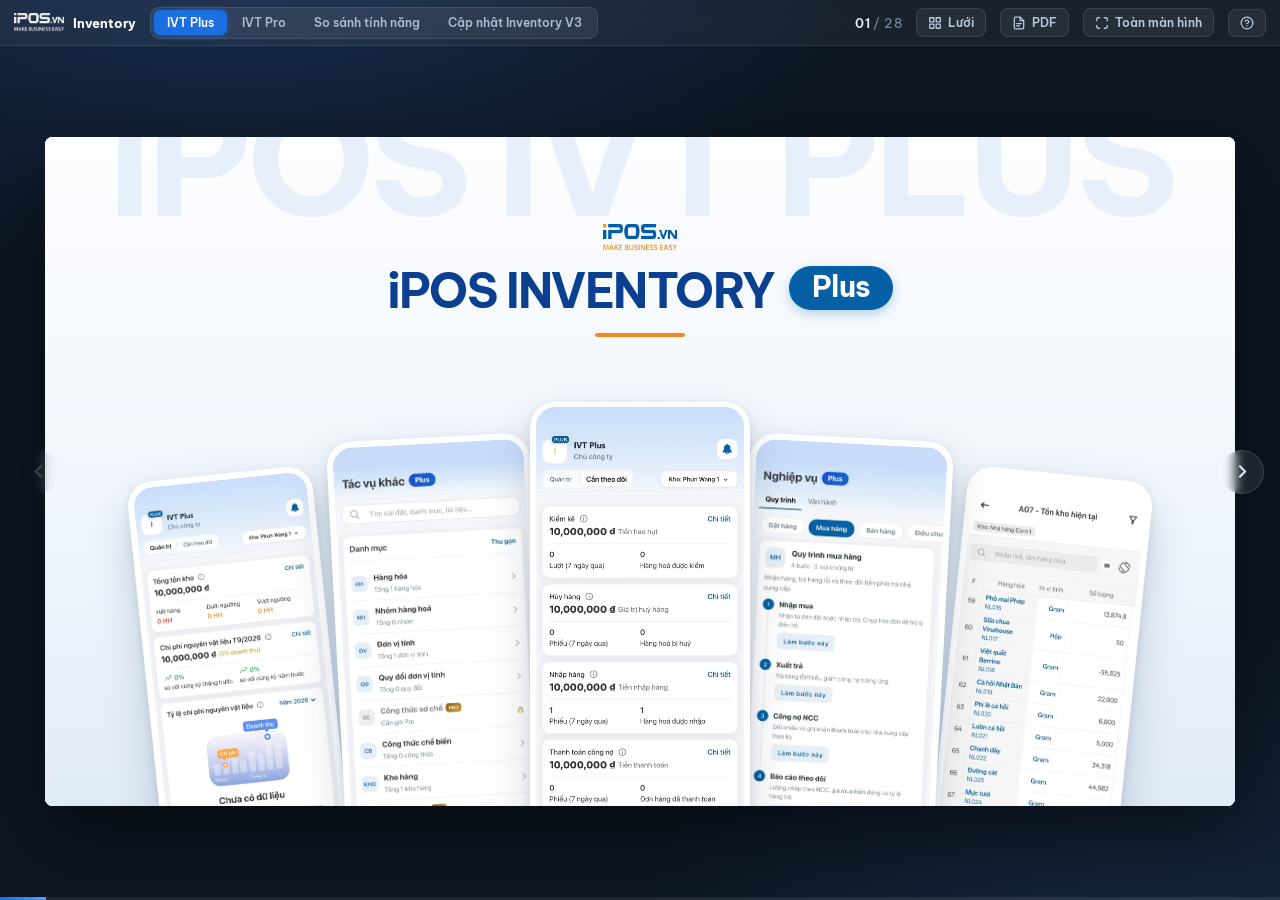
==== commit 535c9cc1: "Ban in: doi thanh tieu de .ph -> .prh, het vien den va mat dien thoai khi xuat PDF - .prnt .ph / .pd" ====
--- a/index.html
+++ b/index.html
@@ -80,7 +80,7 @@
 
 <!-- Bản in của bộ slide: mọi slide xếp dọc, mỗi slide đúng một trang giấy -->
 <div class="prnt" id="prnt">
-  <div class="ph">
+  <div class="prh">
     <h2 id="prntTitle"></h2>
     <div class="pa">
       <button class="tbtn go" id="prntSave">
@@ -99,7 +99,7 @@
 <!-- Bản gốc dạng cuộn dọc: nhúng nguyên văn file So-sanh-IVT-Standard-Plus-Pro.html
      trong iframe để CSS của nó không đụng CSS của bộ trình chiếu -->
 <div class="pdfv" id="pdfv">
-  <div class="ph">
+  <div class="prh">
     <h2>So sánh tính năng — bản gốc<small>Standard · Plus · Pro</small></h2>
     <div class="pa">
       <!-- Không thêm nút xuất PDF ở đây: bản gốc đã có sẵn nút "Xuất PDF" trong
@@ -117,6 +117,20 @@
 <div class="lb" id="lb">
   <img src="" alt="">
   <button class="x"><svg viewBox="0 0 24 24"><path d="M18 6 6 18M6 6l12 12"/></svg></button>
+</div>
+
+<!-- Mã mở bộ nội bộ -->
+<div class="pin" id="pin">
+  <div class="cd">
+    <h3>Vui lòng nhập mã nội bộ để truy cập Cập nhật Inventory V3</h3>
+    <input id="pinInput" type="password" inputmode="numeric" autocomplete="off"
+           placeholder="Mã nội bộ" aria-label="Mã nội bộ">
+    <div class="err" id="pinErr"></div>
+    <div class="cl">
+      <button class="tbtn" id="pinCancel"><span>Huỷ</span></button>
+      <button class="tbtn go" id="pinOk"><span>Mở</span></button>
+    </div>
+  </div>
 </div>
 
 <!-- Phím tắt -->
--- a/css/style.css
+++ b/css/style.css
@@ -156,6 +156,8 @@
 .kicker{display:flex;align-items:center;gap:8px;font-size:11.5px;font-weight:700;
   letter-spacing:1.1px;text-transform:uppercase;color:var(--acc);margin-bottom:11px}
 .kicker .sep{color:var(--muted);opacity:.55;font-weight:400}
+/* Tên riêng có chữ thường, ví dụ iOne — bọc <b> để khỏi bị viết hoa hết */
+.kicker b{text-transform:none;font-weight:inherit}
 .kicker .pill{background:var(--acc-t);border:1px solid var(--acc-b);color:var(--acc-d);
   padding:3px 10px;border-radius:999px;letter-spacing:.7px}
 .s-title{font-size:34px;font-weight:700;line-height:1.24;letter-spacing:-.7px;color:var(--ink);
@@ -213,13 +215,22 @@
 .cvs h1{font-size:56px;font-weight:700;letter-spacing:-1.9px;color:var(--ink);
   line-height:1.16;padding-bottom:3px}
 .cvs .rule{width:100px;height:6px;border-radius:3px;background:var(--orange);margin-top:18px}
-.cvs .ag{display:flex;flex-direction:column;gap:11px}
-.cvs .ag>div{display:flex;align-items:center;gap:15px;padding:15px 19px;border-radius:15px;
-  border:1px solid var(--line);background:#fff;box-shadow:var(--sh-1);
-  font-size:16.5px;font-weight:600;color:var(--ink)}
-.cvs .ag i{flex:0 0 34px;height:34px;border-radius:10px;background:var(--acc-t);
-  color:var(--acc-d);display:grid;place-items:center;font-style:normal;
-  font-size:13.5px;font-weight:700}
+/* Mục lục trên bìa Nội dung: cùng ngôn ngữ với `.agn2` của slide mục lục —
+   trục dọc, mốc số tròn, dòng kẻ chân. Trước là bốn thẻ trắng mà thẻ nào cũng
+   chỉ chứa mỗi một cái tên ngắn. */
+.cvs .ag{position:relative;display:flex;flex-direction:column}
+.cvs .ag::before{content:'';position:absolute;left:22px;top:32px;bottom:32px;width:2px;
+  border-radius:2px;background:linear-gradient(180deg,var(--acc),var(--acc-b))}
+.cvs .ag>div{display:flex;align-items:center;gap:19px}
+.cvs .ag i{flex:0 0 46px;height:46px;border-radius:50%;background:#fff;z-index:1;
+  border:2px solid var(--acc-b);color:var(--acc-d);display:grid;place-items:center;
+  font-style:normal;font-size:15px;font-weight:700;font-variant-numeric:tabular-nums;
+  box-shadow:0 8px 20px rgba(9,44,78,.10)}
+/* display:block chu dung flex — flex bien chu va the badge thanh hai muc rieng,
+   an mat dau cach giua chung */
+.cvs .ag>div>span{flex:1;min-width:0;display:block;padding:17px 0;
+  font-size:19.5px;font-weight:700;letter-spacing:-.35px;color:var(--ink)}
+.cvs .ag>div+div>span{border-top:1px solid var(--line)}
 /* Tranh full chiều cao, mờ dần về trái để không tạo mép cứng giữa slide */
 .cvs .art{position:absolute;right:0;top:0;bottom:0;width:660px;z-index:1;
   -webkit-mask-image:linear-gradient(90deg,transparent 0,#000 24%);
@@ -250,6 +261,8 @@
 body[data-deck="v3"] .cvd .hd h1{color:#0f5a55}
 body[data-deck="v3"] .cvd .hd h1 .pro{background:linear-gradient(180deg,#0f7a72,#17a89a);
   box-shadow:0 5px 15px rgba(15,122,114,.28);color:#fff}
+/* Bìa Plus: thẻ xanh đặc #0560a6 như logo-ivt-plus.png, chữ chìm và nền giữ như Pro */
+body[data-deck="plus"] .cvd .hd h1 .pro{background:#0560a6;box-shadow:0 4px 12px rgba(5,96,166,.28)}
 /* Thẻ "Pro" lấy đúng kiểu badge vàng trong logo-ivt-pro.png */
 .cvd .hd h1 .pro{display:inline-block;vertical-align:12px;margin-left:16px;
   padding:7px 24px 9px;border-radius:999px;font-size:31px;font-weight:700;
@@ -313,17 +326,54 @@
 .endimg{position:absolute;inset:0;background:#fff;display:flex;align-items:center;justify-content:center}
 .endimg img{width:100%;height:100%;object-fit:contain}
 
-/* ── Mục lục ───────────────────────────────────────────────────────────── */
-.agenda{display:grid;grid-template-columns:1fr 1fr;gap:18px 22px;align-content:stretch;
-  width:100%;align-self:center}
-.agenda .it{display:flex;align-items:center;gap:17px;padding:21px 22px;border-radius:15px;
-  border:1px solid var(--line);background:#fff;box-shadow:var(--sh-1);position:relative;overflow:hidden}
-.agenda .it::before{content:'';position:absolute;left:0;top:0;bottom:0;width:4px;background:var(--acc)}
-.agenda .it b{flex:0 0 44px;height:44px;border-radius:12px;background:var(--acc-t);color:var(--acc-d);
-  display:grid;place-items:center;font-size:17px;font-weight:700;font-variant-numeric:tabular-nums}
-.agenda .it:last-child:nth-child(odd){grid-column:1 / -1;justify-self:center;
-  width:calc(50% - 11px)}
-.agenda .it span{font-size:18.5px;font-weight:600;color:var(--ink);line-height:1.3}
+/* ── Mục lục ───────────────────────────────────────────────────────────────
+   Một trục dọc bên trái, mỗi mục một mốc số. Trước là lưới thẻ hai cột: thẻ nào
+   cũng chỉ chứa một cái tên ngắn nên hở một mảng trắng bên phải, và bốn mục thì
+   nửa dưới slide trống hẳn. */
+.agn2{position:relative;width:100%;align-self:stretch;display:flex;
+  flex-direction:column}
+/* Trục nối các mốc: chạy từ tâm mốc đầu tới tâm mốc cuối, nằm dưới mốc */
+.agn2::before{content:'';position:absolute;width:2px;border-radius:2px;
+  background:linear-gradient(180deg,var(--acc),var(--acc-b))}
+.agn2 .it{flex:1;min-height:0;position:relative;display:flex;align-items:center}
+.agn2 .nd{border-radius:50%;background:#fff;z-index:1;border:2px solid var(--acc-b);
+  display:grid;place-items:center;box-shadow:0 8px 20px rgba(9,44,78,.10)}
+.agn2 .nd b{color:var(--acc-d);font-weight:700;font-variant-numeric:tabular-nums;
+  letter-spacing:.4px}
+/* Số slide ở lề phải: neo dòng kẻ lại cả hai đầu, không thì nửa phải hụt hẫng */
+.agn2 .pnl{flex:1;min-width:0;display:flex;align-items:center;gap:22px}
+.agn2 .pnl .tx{flex:1;min-width:0}
+.agn2 .pnl>em{flex:0 0 auto;font-style:normal;font-weight:700;color:var(--acc-b);
+  font-variant-numeric:tabular-nums;letter-spacing:.5px}
+.agn2 .pnl .tx>span{display:block;font-weight:700;color:var(--ink);
+  line-height:1.25;letter-spacing:-.45px}
+
+/* Dạng thẻ — mục có mục con nên thẻ đủ chữ để lấp, chạy hết bề ngang */
+.agn2.the{gap:14px}
+.agn2.the::before{left:28px;top:56px;bottom:56px}
+.agn2.the .it{gap:22px}
+.agn2.the .nd{flex:0 0 58px;height:58px}
+.agn2.the .nd b{font-size:18.5px}
+.agn2.the .pnl{position:relative;overflow:hidden;padding:15px 26px;border-radius:15px;
+  border:1px solid var(--line);background:#fff;box-shadow:var(--sh-1)}
+.agn2.the .pnl::before{content:'';position:absolute;left:0;top:0;bottom:0;width:4px;
+  background:var(--acc)}
+.agn2.the .pnl .tx>span{font-size:22px}
+.agn2.the .pnl>em{font-size:19px}
+.agn2.the .pnl .tx>small{display:block;margin-top:6px;font-size:15px;color:var(--muted);
+  line-height:1.5}
+.agn2.the .pnl .tx>small i{font-style:normal;color:var(--acc-b);margin:0 9px}
+
+/* Dạng dòng kẻ — danh sách phẳng, mỗi mục chỉ một cái tên ngắn. Bọc thẻ thì
+   thẻ nào cũng hở một mảng trống bên phải, nên bỏ thẻ, chừa dòng kẻ chân. */
+.agn2.ke::before{left:24px;top:34px;bottom:34px}
+.agn2.ke .it{gap:20px}
+.agn2.ke .nd{flex:0 0 50px;height:50px}
+.agn2.ke .nd b{font-size:16.5px}
+.agn2.ke .it+.it .pnl{border-top:1px solid var(--line)}
+.agn2.ke .pnl{align-self:stretch}
+.agn2.ke .pnl .tx>span{font-size:23px}
+.agn2.ke .pnl>em{font-size:19px}
 
 /* ── Thẻ định nghĩa ────────────────────────────────────────────────────── */
 .defs{display:flex;flex-direction:column;gap:22px;width:100%;justify-content:center;align-self:stretch}
@@ -414,11 +464,11 @@
 /* .hero .pic img đặt width:100% — phải thắng nó bằng img.lg cùng độ ưu tiên.
    File logo có nền trắng sẵn nên bọc thành thẻ trắng bo góc cho ra chủ ý. */
 /* Tên sản phẩm canh giữa phía trên, cùng kiểu chữ + thẻ với slide bìa */
-.bnr .brand{position:absolute;left:0;right:0;top:14px;z-index:5;
+.bnr .brand,.dvband .brand{position:absolute;left:0;right:0;top:14px;z-index:5;
   display:flex;align-items:center;justify-content:center;gap:13px}
-.bnr .brand .nm{font-size:27px;font-weight:700;letter-spacing:-.9px;color:#0b3f8f;
+.bnr .brand .nm,.dvband .brand .nm{font-size:27px;font-weight:700;letter-spacing:-.9px;color:#0b3f8f;
   line-height:1.16}
-.bnr .brand .bdg{padding:5px 15px 6px;border-radius:999px;font-size:16px;font-weight:700;
+.bnr .brand .bdg,.dvband .brand .bdg{padding:5px 15px 6px;border-radius:999px;font-size:16px;font-weight:700;
   letter-spacing:-.2px;color:#fff;line-height:1;background:#0560a6;
   box-shadow:0 3px 9px rgba(5,96,166,.26)}
 .bnr .beam{position:absolute;left:-10%;top:-40%;width:60%;height:190%;pointer-events:none;
@@ -434,6 +484,12 @@
 .bnr .ph::after{content:'';position:absolute;left:12%;right:12%;bottom:-16px;height:16px;
   border-radius:50%;background:rgba(9,44,78,.13);filter:blur(7px);z-index:-1}
 .bnr .ph img{width:100%;height:auto;border-radius:21px;display:block;cursor:zoom-in}
+/* Dải thiết bị slide Giới thiệu Pro dùng lại tên sản phẩm của banner. Đặt SAU
+   `.bnr .brand` vì cùng độ ưu tiên: chữ giữa khoảng trống trên màn hình (mép
+   trên màn ở y=112), thẻ vàng như logo-ivt-pro.png */
+.dvband .brand{top:40px}
+.dvband .brand .bdg{background:linear-gradient(180deg,#9c7220 0%,#ac8129 46%,#cdb46e 100%);
+  box-shadow:0 3px 9px rgba(138,107,22,.26)}
 
 /* Thẻ Plus / Pro trong tiêu đề — cùng màu với logo sản phẩm */
 .tbdg{display:inline-block;vertical-align:5px;margin:0 2px;padding:4px 14px 5px;
@@ -448,6 +504,16 @@
   box-shadow:0 3px 9px rgba(15,122,114,.26)}
 .tbdg.pro{background:linear-gradient(180deg,#9c7220 0%,#ac8129 46%,#cdb46e 100%);
   box-shadow:0 3px 9px rgba(138,107,22,.24)}
+
+/* Slide khai `plain` thì tên gói viết thẳng, chỉ lấy màu. Dùng cho mấy slide bàn
+   riêng về gói bản quyền: một câu có tới ba bốn tên gói, bọc thẻ hết thì rối
+   mắt. Đặt tên class khác hẳn chứ không đè lên .tbdg — đè thì phải thắng cả
+   đống luật chỉnh cỡ thẻ theo ngữ cảnh. */
+.tnm{font-weight:700;text-transform:none;white-space:nowrap}
+.tnm.standard{color:#5b6675}
+.tnm.plus{color:#0560a6}
+.tnm.v3{color:#0f7a72}
+.tnm.pro{color:#9c7220}
 
 /* ── Lưới thẻ phân hệ ──────────────────────────────────────────────────── */
 .mgrid{display:grid;grid-template-columns:repeat(12,1fr);gap:18px;width:100%;
@@ -495,6 +561,15 @@
 .trio .ph{min-height:0;display:flex;align-items:flex-end;justify-content:center}
 .trio .ph img{max-height:100%;width:auto;max-width:100%;object-fit:contain;border-radius:20px;
   box-shadow:0 16px 36px rgba(9,44,78,.18),0 3px 8px rgba(9,44,78,.09);cursor:zoom-in}
+.trio .ph .pf{height:100%;padding:6px;background:#fff;border-radius:26px;display:flex;
+  box-shadow:0 16px 36px rgba(9,44,78,.18),0 3px 8px rgba(9,44,78,.09)}
+.trio .ph .pf img{height:100%;width:auto;max-width:none;max-height:none;border-radius:21px;
+  box-shadow:none;object-fit:contain}
+/* Ảnh web ngang thấp hơn hẳn cột: canh giữa cho khoảng trống chia đều hai
+   đầu, không dồn hết lên trên như khi canh chân. */
+.trio .ph .brw{max-height:100%;margin:auto 0}
+.trio .ph .brw img{width:100%;height:auto;max-height:100%;border-radius:0;box-shadow:none;
+  object-fit:contain}
 .trio .tx{display:flex;flex-direction:column;gap:6px}
 .trio .tx b{display:flex;align-items:center;gap:10px;font-size:17px;font-weight:700;
   color:var(--ink);line-height:1.3}
@@ -507,7 +582,7 @@
 .wg.row{grid-template-columns:392px minmax(0,1fr)}
 .wg.col{grid-template-rows:minmax(0,1fr) auto;grid-template-columns:1fr}
 .brw{background:#fff;border:1px solid var(--line);border-radius:14px;overflow:hidden;
-  box-shadow:0 18px 44px rgba(9,44,78,.17),0 3px 8px rgba(9,44,78,.08);
+  box-shadow:0 26px 60px rgba(9,44,78,.22),0 5px 14px rgba(9,44,78,.11);
   display:flex;flex-direction:column;max-height:100%;min-height:0}
 .brw .bar3{flex:0 0 28px;display:flex;align-items:center;gap:6px;padding:0 13px;
   background:#f2f6fb;border-bottom:1px solid var(--line)}
@@ -583,6 +658,13 @@
   box-shadow:var(--sh-2);cursor:zoom-in;background:#fff}
 /* Khung máy cho ảnh chụp thô (chưa có viền sẵn).
    Phải neo chiều cao 100% — để auto thì ảnh lấy kích thước gốc và khung tràn cột. */
+.dev .shots .brw{flex:0 1 auto;min-width:0;min-height:0;max-height:100%;
+  /* bóng mặc định của .brw dài 86px xuống dưới, khung cao hết cột thì .s-body (lề
+     dưới 54px) cắt ngang thành một đường thẳng. Dùng đúng bóng của khung điện thoại
+     .pf đứng cạnh (V3 slide 13, 20) */
+  box-shadow:0 18px 40px rgba(9,44,78,.20),0 3px 8px rgba(9,44,78,.10)}
+.dev .shots .brw img{flex:0 1 auto;min-height:0;width:100%;height:auto;
+  max-height:100%;object-fit:contain;border-radius:0;box-shadow:none}
 .dev .shots .pf{height:100%;padding:6px;background:#fff;border-radius:26px;display:flex;
   box-shadow:0 18px 40px rgba(9,44,78,.20),0 3px 8px rgba(9,44,78,.10)}
 .dev .shots .pf img{height:100%;width:auto;max-width:none;max-height:none;
@@ -604,6 +686,9 @@
   stroke-linecap:round;stroke-linejoin:round}
 
 /* ── Video ─────────────────────────────────────────────────────────────── */
+/* Ảnh cao, tỉ lệ hẹp thì để khung tự do sẽ thừa hai dải trắng hai bên. Khai
+   `imgw` để ghim bề ngang cột ảnh, phần dư trả hết cho cột chữ. */
+.vid.fixw{grid-template-columns:var(--iw) minmax(300px,1fr)}
 .vid{display:grid;grid-template-columns:minmax(0,1fr) 320px;gap:34px;width:100%;
   min-height:0;align-items:stretch}
 .vid .fr{position:relative;border-radius:16px;overflow:hidden;background:#0b1420;
@@ -625,7 +710,7 @@
 .pil[style*="--pc:2"]{align-items:stretch;align-self:stretch}
 /* Slide ít thẻ thì đừng kéo cao hết khung, thẻ rỗng ruột nhìn rất trơ */
 .pil.fit{align-items:stretch;align-self:center}
-.pil.fit .c{padding:30px 28px 28px;gap:14px}
+.pil.fit .c{padding:30px 28px 28px;gap:14px;justify-content:flex-start}
 .pil.fit .c p{font-size:20.5px;line-height:1.6}
 .pil .c{--mc:var(--acc)}
 .pil .c{position:relative;padding:34px 28px 30px;border-radius:18px;background:#fff;
@@ -641,6 +726,11 @@
 .pil[style*="--pc:2"] .c p{font-size:19.5px;font-weight:500;line-height:1.62;color:var(--body)}
 .pil[style*="--pc:4"] .c p{font-size:15px;font-weight:500;line-height:1.55;color:var(--body)}
 .pil[style*="--pc:4"] .c b{font-size:42px}
+/* dense:1 — thẻ 2 cột mà chữ dài tới 5 dòng: cao hơn hàng 243px thì số bị đẩy cụt mép trên,
+   chữ chạm đáy thẻ, auto-fit không kêu vì thẻ tự overflow:hidden */
+.pil.dense .c{padding:24px 28px 22px;gap:10px}
+.pil.dense .c b{font-size:40px}
+.pil.dense .c p{font-size:18px;line-height:1.55}
 .pil .c .dot{width:34px;height:4px;border-radius:3px;background:var(--mc);opacity:.55}
 
 /* ── Giá trị chi tiết ──────────────────────────────────────────────────── */
@@ -758,6 +848,7 @@
 .qa{position:absolute;inset:0;display:grid;place-items:center;
   background:linear-gradient(120deg,var(--blue-xd),var(--blue-d) 58%,var(--blue))}
 body[data-deck="pro"] .qa{background:linear-gradient(120deg,#7a3c05,#c2660a 58%,var(--orange))}
+body[data-deck="v3"] .qa{background:linear-gradient(120deg,#0a4a45,#0f6d64 58%,#17a89a)}
 .qa .in{position:relative;z-index:2;text-align:center;display:flex;flex-direction:column;
   align-items:center;gap:18px}
 .qa .num{font-size:14px;font-weight:700;letter-spacing:3.4px;color:rgba(255,255,255,.6)}
@@ -1006,6 +1097,27 @@
 .plat .row .ph img{filter:drop-shadow(0 12px 26px rgba(14,26,43,.18))}
 .plat .row .wb img{box-shadow:var(--sh-2)}
 
+/* ── Hai ảnh chụp khác tỉ lệ, đứng cạnh nhau ────────────────────────────
+   Chia bề ngang theo đúng tỉ lệ của hai ảnh: ảnh Web ngang 2.47 và ảnh App
+   dọc 0.65 thì tỉ lệ chỗ phải là 3.8 trên 1, hai ảnh mới cao bằng nhau. Chia
+   đều nhau thì ảnh dọc bị ép thấp hẳn xuống, nhìn như bị cắt. */
+.tsh{display:flex;flex-direction:column;gap:20px;width:100%;align-self:stretch;min-height:0}
+.tsh .row{flex:1;display:flex;gap:26px;min-height:0;justify-content:center}
+.tsh .a{min-width:0;display:flex;align-items:center;justify-content:center}
+.tsh .a0{flex:3.8 1 0}
+.tsh .a1{flex:1 1 0}
+.tsh .a img{max-width:100%;max-height:100%;width:auto;height:auto;object-fit:contain;
+  border-radius:14px;box-shadow:var(--sh-2);cursor:zoom-in}
+.tsh .a .brw{max-width:100%;max-height:100%}
+.tsh .a .brw img{width:100%;height:auto;max-height:100%;border-radius:0;box-shadow:none;
+  object-fit:contain}
+.tsh .pts{flex:0 0 auto;display:grid;grid-template-columns:1fr 1fr;gap:16px}
+.tsh .p{display:flex;gap:13px;align-items:flex-start;padding:14px 18px;border-radius:14px;
+  background:#fff;border:1px solid var(--line);box-shadow:var(--sh-1)}
+.tsh .p b{flex:0 0 auto;font-size:13px;font-weight:700;color:var(--acc);
+  font-variant-numeric:tabular-nums;padding-top:2px}
+.tsh .p span{font-size:16px;line-height:1.55;color:var(--body)}
+
 /* ── Slide mở đầu nội dung: chữ trái, ảnh lệch phải trên nền màu ────────── */
 .intro{position:absolute;inset:0;display:grid;grid-template-columns:45% 55%;
   background:#fff;overflow:hidden}
@@ -1049,7 +1161,7 @@
 .pks .pk::before{content:'';position:absolute;left:0;right:0;top:0;height:4px;
   background:linear-gradient(90deg,var(--mc),color-mix(in srgb,var(--mc) 45%,#fff))}
 /* Khung logo cố định để ba logo khác tỉ lệ vẫn thẳng hàng và cùng cỡ mắt nhìn */
-.pks .pk .lg{flex:0 0 112px;height:64px;display:flex;align-items:center;justify-content:center}
+.pks .pk .lg{flex:0 0 148px;height:86px;display:flex;align-items:center;justify-content:center}
 .pks .pk .lg img{max-width:100%;max-height:100%;width:auto;object-fit:contain}
 .pks .pk .tx{display:flex;flex-direction:column;gap:4px;min-width:0}
 .pks .pk .tx span{font-size:13.5px;color:var(--muted);line-height:1.3}
@@ -1070,8 +1182,39 @@
 /* Slide ảnh Web ngang: bỏ khung trắng cũ, dùng thẳng khung trình duyệt */
 .vid .fr.shot.brwrap{background:transparent;border:0;box-shadow:none;padding:0;
   display:flex;align-items:center;justify-content:center}
-.vid .fr.shot.brwrap .brw{align-self:center;height:auto;max-height:100%;display:block}
-.vid .fr.shot.brwrap .brw img{width:100%;height:auto;max-height:none;display:block}
+/* Khung này là flex item nên bề ngang lấy theo ảnh GỐC, không phải theo cột.
+   Ảnh gốc rộng hơn cột thì khung co lại theo bề ngang, chiều cao tính ra vượt
+   500px và bị .fr cắt mất chân ảnh. Nên phải để ảnh tự co vừa CẢ HAI chiều:
+   khung là flex dọc có min-height:0, ảnh height:auto + max-height:100%. */
+.vid .fr.shot.brwrap .brw{align-self:center;display:flex;flex-direction:column;
+  min-width:0;min-height:0;max-width:100%;max-height:100%}
+.vid .fr.shot.brwrap .brw img{flex:0 1 auto;min-height:0;width:auto;height:auto;
+  max-width:100%;max-height:100%;object-fit:contain;display:block}
+/* Bóng đổ cho cả khung giả lập, không phải cho ảnh bên trong. .fr vốn có
+   overflow:hidden nên cắt cụt bóng — phải mở khoá cho bóng tràn ra ngoài, chừa
+   đệm thì lại ăn mất chỗ của ảnh. */
+.vid .fr.dsh{overflow:visible}
+.vid .fr.dsh .brw{box-shadow:0 24px 48px rgba(9,44,78,.26),0 6px 14px rgba(9,44,78,.13)}
+/* Mọi khung trình duyệt của webshot đều phải mở overflow, không riêng dsh: .brw đổ
+   bóng 60px mà .fr cao hết cột nhưng chỉ rộng bằng ảnh, nên overflow:hidden cắt
+   thẳng hai bên — trên dưới ảnh còn một mảng xám chữ nhật (V3 slide 8, 9, 14).
+   Không còn cần chặn tràn ở đây: .brw đã max-height:100%, tràn thật thì .vid kéo
+   scrollHeight của .s-body lên và check_slides bắt được. */
+.vid .fr.shot.brwrap{overflow:visible}
+/* mark:'x' | 'check' — dấu tròn đóng lên góc phải trên của khung trình duyệt, cặp
+   slide bộ lọc cũ / mới. Dấu thò ra ngoài khung nên phải mở overflow cả .fr lẫn
+   .brw; thanh trên và ảnh tự bo góc thay cho .brw. */
+.vid .fr.vmark{overflow:visible}
+.vid .fr.vmark .brw{position:relative;overflow:visible}
+.vid .fr.vmark .brw .bar3{border-radius:13px 13px 0 0}
+.vid .fr.vmark .brw img{border-radius:0 0 13px 13px}
+.vmk{position:absolute;right:-22px;top:-22px;z-index:4;width:60px;height:60px;border-radius:50%;
+  display:grid;place-items:center;border:4px solid #fff;
+  box-shadow:0 10px 24px rgba(9,44,78,.22),0 2px 6px rgba(9,44,78,.12)}
+.vmk svg{width:28px;height:28px;fill:none;stroke:#fff;stroke-width:3.4;stroke-linecap:round;
+  stroke-linejoin:round}
+.vmk.x{background:linear-gradient(160deg,#f0625a,#d63a31)}
+.vmk.check{background:linear-gradient(160deg,#22b573,#12906a)}
 
 /* ── Nội dung bổ sung (bật/tắt bằng phím X) ────────────────────────────── */
 .xflag{position:relative}
@@ -1123,6 +1266,22 @@
   cursor:pointer;display:grid;place-items:center}
 .lb .x svg{width:18px;height:18px;stroke:currentColor;fill:none;stroke-width:2.4;stroke-linecap:round}
 
+/* ── Hộp nhập mã cho bộ nội bộ ─────────────────────────────────────────── */
+.pin{position:fixed;inset:0;z-index:96;background:rgba(6,11,18,.9);display:none;place-items:center}
+.pin.open{display:grid}
+.pin .cd{width:492px;max-width:calc(100vw - 32px);background:#101d2e;
+  border:1px solid rgba(255,255,255,.12);border-radius:16px;padding:26px 30px;color:#d6e2f2}
+.pin h3{font-size:15.5px;font-weight:600;color:#fff;line-height:1.5;margin-bottom:16px}
+.pin input{width:100%;font:600 17px var(--fs);letter-spacing:3px;text-align:center;
+  padding:12px 14px;border-radius:11px;border:1px solid rgba(255,255,255,.16);
+  background:rgba(255,255,255,.06);color:#fff;outline:none}
+.pin input:focus{border-color:#17a89a;box-shadow:0 0 0 3px rgba(23,168,154,.22)}
+.pin input::placeholder{letter-spacing:.4px;font-weight:500;color:#6f8099}
+.pin .err{min-height:18px;margin-top:9px;font-size:12.5px;color:#ff8a80}
+.pin .cl{margin-top:12px;display:flex;justify-content:flex-end;gap:10px}
+.pin .tbtn.go{background:#12988c;border-color:#12988c;color:#fff}
+.pin .tbtn.go:hover{background:#17a89a}
+
 /* Nút chính trong thanh tiêu đề bản in */
 .prnt .tbtn.go{background:var(--blue);border-color:var(--blue);color:#fff}
 .prnt .tbtn.go:hover{background:var(--blue-d);border-color:var(--blue-d)}
@@ -1149,11 +1308,11 @@
 .pdfv{position:fixed;inset:0;z-index:85;background:#eef2f7;display:none;
   flex-direction:column}
 .pdfv.open{display:flex}
-.pdfv .ph{flex:0 0 auto;display:flex;align-items:center;justify-content:space-between;
+.pdfv .prh{flex:0 0 auto;display:flex;align-items:center;justify-content:space-between;
   gap:14px;padding:11px 20px;background:#0f1a29;
   border-bottom:1px solid rgba(255,255,255,.1)}
-.pdfv .ph h2{font-size:14px;font-weight:600;color:#fff;letter-spacing:-.2px}
-.pdfv .ph h2 small{color:#8296b0;font-weight:400;margin-left:9px}
+.pdfv .prh h2{font-size:14px;font-weight:600;color:#fff;letter-spacing:-.2px}
+.pdfv .prh h2 small{color:#8296b0;font-weight:400;margin-left:9px}
 .pdfv .pa{display:flex;align-items:center;gap:9px}
 .pdfv iframe{flex:1;width:100%;border:0;background:#eef2f7;display:block}
 
@@ -1166,11 +1325,14 @@
 .prnt{position:fixed;inset:0;z-index:85;background:#e9edf3;display:none;
   flex-direction:column}
 .prnt.open{display:flex}
-.prnt .ph{flex:0 0 auto;display:flex;align-items:center;justify-content:space-between;
+/* Thanh tiêu đề tên .prh, KHÔNG được là .ph — .ph là khung điện thoại trong
+   slide. Từng trùng tên: bản in nhuộm mọi điện thoại thành viền xanh đen, và
+   luật @media print giấu thanh tiêu đề giấu luôn cả 22 điện thoại khi xuất PDF. */
+.prnt .prh{flex:0 0 auto;display:flex;align-items:center;justify-content:space-between;
   gap:14px;padding:11px 20px;background:#0f1a29;
   border-bottom:1px solid rgba(255,255,255,.1)}
-.prnt .ph h2{font-size:14px;font-weight:600;color:#fff;letter-spacing:-.2px}
-.prnt .ph h2 small{color:#8296b0;font-weight:400;margin-left:9px}
+.prnt .prh h2{font-size:14px;font-weight:600;color:#fff;letter-spacing:-.2px}
+.prnt .prh h2 small{color:#8296b0;font-weight:400;margin-left:9px}
 .prnt .pa{display:flex;align-items:center;gap:9px}
 .prnt .pb{flex:1;overflow-y:auto;display:flex;flex-direction:column;align-items:center;
   gap:16px;padding:20px 0 40px}
@@ -1202,9 +1364,9 @@
 
   body.prnt-on{overflow:visible !important;height:auto !important;background:#fff}
   body.prnt-on .app,body.prnt-on .grid,body.prnt-on .lb,
-  body.prnt-on .help,body.prnt-on .pdfv{display:none !important}
+  body.prnt-on .pin,body.prnt-on .help,body.prnt-on .pdfv{display:none !important}
   body.prnt-on .prnt.open{position:static;display:block;background:#fff}
-  body.prnt-on .prnt .ph{display:none !important}
+  body.prnt-on .prnt .prh{display:none !important}
   body.prnt-on .prnt .pb{display:block;padding:0 !important;gap:0 !important;
     overflow:visible !important}
   body.prnt-on .prnt .pg{box-shadow:none !important;break-inside:avoid;
@@ -1268,11 +1430,23 @@
   gap:14px;border-top:4px solid var(--st)}
 .mxs .c.pl{border-top-color:var(--pl)}
 .mxs .c.pr{border-top-color:var(--pr)}
-.mxs .tp{display:flex;align-items:flex-end;justify-content:space-between;gap:10px}
-.mxs .tp img{height:26px;width:auto;object-fit:contain}
+/* Logo và thẻ tên gói một hàng, con số một hàng: nhét cả ba vào một hàng thì
+   chữ "/ 99 tính năng" bị ép xuống dòng, nhìn như lỗi. */
+.mxs .tp{display:flex;flex-direction:column;gap:11px}
+.mxs .lg{display:flex;align-items:center;justify-content:space-between;gap:10px}
+.mxs .tp img{height:30px;width:auto;object-fit:contain}
+.mxs .bdg{padding:4px 12px 5px;border-radius:999px;color:#fff;font-size:11.5px;
+  font-weight:700;letter-spacing:1.1px;line-height:1;background:var(--st);white-space:nowrap}
+.mxs .c.pl .bdg{background:var(--pl)}
+.mxs .c.pr .bdg{background:linear-gradient(180deg,#9c7220,#ac8129 46%,#cdb46e)}
 .mxs .n{display:flex;align-items:baseline;gap:5px}
 .mxs .n b{font-size:31px;font-weight:700;color:var(--ink);letter-spacing:-1px;line-height:1}
 .mxs .n span{font-size:13px;color:var(--muted)}
+.mxs .tag{padding:6px 12px 7px;border-radius:9px;background:var(--st-t);
+  border:1px solid var(--st-b);color:#3f4a5a;font-size:13px;font-weight:600;
+  line-height:1.4;text-align:center}
+.mxs .c.pl .tag{background:var(--pl-t);border-color:var(--pl-b);color:#0a4d80}
+.mxs .c.pr .tag{background:var(--pr-t);border-color:var(--pr-b);color:#7d5c14}
 .mxs .c p{font-size:17.5px;line-height:1.55;color:var(--body)}
 .mxs .c ul{list-style:none;display:flex;flex-direction:column;gap:9px;
   padding-top:14px;border-top:1px solid var(--line)}
@@ -1288,6 +1462,18 @@
 .mxs .cov i{display:block;height:100%;border-radius:4px;background:var(--st)}
 .mxs .c.pl .cov i{background:var(--pl)}
 .mxs .c.pr .cov i{background:linear-gradient(90deg,#9c7220,#cdb46e)}
+/* Slide nào có dải chú dẫn dưới chân thì ba thẻ phải nhường lại chỗ cho nó.
+   Ba thẻ dựng thoải mái cộng dải chú dẫn là cao hơn khung 500px, mà `.mxs` để
+   overflow:visible nên phần thừa tràn ra rồi bị `.s-body` cắt — auto-fit đo
+   `.s-body` thì thấy vừa khít, không có gì để thu, dải cứ thế mất một nửa. */
+.mxs.dense{gap:11px}
+.mxs.dense .c{padding:14px 20px 11px;gap:10px}
+.mxs.dense .tp{gap:7px}
+.mxs.dense .c ul{padding-top:9px;gap:6px}
+.mxs.dense .c p{font-size:16.5px;line-height:1.45}
+.mxs.dense .c li{font-size:15px;line-height:1.45}
+.mxs.dense .lgd{padding:10px 18px}
+
 .mxs .lgd{display:flex;flex-wrap:wrap;gap:10px 24px;padding:14px 20px;
   background:#f7f9fc;border:1px solid var(--line);border-radius:13px}
 .mxs .lgd span{display:flex;align-items:center;gap:9px;font-size:14.5px;color:var(--body)}
@@ -1321,7 +1507,10 @@
    thì mọi dòng chia đều nhau và dòng mô tả bị kẹp, chữ chồng lên dòng dưới. */
 .mx .rw{flex:1 1 auto;min-height:33px;border-bottom:1px solid var(--line)}
 .mx .rw:last-child{border-bottom:0}
-.mx .rw>div{padding:6px 16px;display:flex;align-items:center;min-width:0}
+/* Đệm dọc 5px chứ không phải 6: ô đánh dấu cao 23px, cộng đệm hai đầu là chiều
+   cao tối thiểu thật của một dòng. Để 6px thì ba slide bảng dài nhất vượt khung
+   vài pixel và dòng cuối bị cắt mất viền. Dòng vẫn giãn đầy khung như cũ. */
+.mx .rw>div{padding:5px 16px;display:flex;align-items:center;min-width:0}
 .mx .no{font-size:12.5px;color:var(--muted);font-variant-numeric:tabular-nums}
 .mx .ft{flex-direction:column;align-items:flex-start !important;justify-content:center;gap:2px}
 .mx .ft b{font-size:16.5px;font-weight:600;color:var(--ink);line-height:1.3}
@@ -1332,7 +1521,7 @@
 .mx .rw .c2{background:var(--pr-t)}
 
 /* Dong ten phan he, keo ngang het bang */
-.mx .gr{padding:7px 16px;background:linear-gradient(90deg,#eaeff7,#f7f9fc);
+.mx .gr{padding:5px 16px;background:linear-gradient(90deg,#eaeff7,#f7f9fc);
   border-bottom:1px solid var(--line);font-size:12.5px;font-weight:700;
   letter-spacing:1.4px;color:#3f5573;text-transform:uppercase;
   display:flex;align-items:center}
@@ -1388,6 +1577,34 @@
   from{opacity:0;transform:translateX(var(--dx,24px)) scale(.994)}
   to  {opacity:1;transform:none}
 }
+/* ── Nhịp vào riêng cho từng loại slide ────────────────────────────────────
+   Một hiệu ứng cho cả 94 slide thì bìa, bảng và ảnh chụp màn đều vào y hệt
+   nhau. Chia theo VAI TRÒ của slide chứ không chia theo bộ. Loại nào không có
+   tên dưới đây thì giữ nhịp trượt ngang mặc định ở trên.
+   Đã đo: mọi loại dừng hẳn trong khoảng 840–1460ms, còn dư trần ANIM_END=1600. */
+
+/* Bìa và chuyển mục: đang đổi chương thì không có gì để trượt tiếp, nở nhẹ ra
+   từ giữa cho ra chất mở đầu. */
+@keyframes slno{from{opacity:0;transform:scale(.985)}to{opacity:1;transform:none}}
+.slide.in.t-cover,.slide.in.t-section,.slide.in.t-qa,.slide.in.t-thanks,
+.slide.in.t-hero,.slide.in.t-heroshots{
+  animation:slno var(--d-slow) var(--ease-soft) both}
+
+/* Ảnh chụp màn: trượt ngang làm cả tấm ảnh rung, chỉ cho trôi lên là đủ */
+@keyframes sllen{from{opacity:0;transform:translateY(18px)}to{opacity:1;transform:none}}
+.slide.in.t-device,.slide.in.t-webshot,.slide.in.t-video,.slide.in.t-imagefull,
+.slide.in.t-trio,.slide.in.t-twoshot,.slide.in.t-webgrid,.slide.in.t-platform{
+  animation:sllen var(--d-base) var(--ease-soft) both}
+
+/* Bảng so sánh: từng dòng đã chạy nối nhau rồi, cả bảng mà trượt nữa thì rối */
+@keyframes slmo{from{opacity:0}to{opacity:1}}
+.slide.in.t-matrix{animation:slmo var(--d-fast) var(--ease) both}
+
+/* Sơ đồ quy trình: nở từ giữa để các nhánh toả ra sau đó đọc được thành mạch */
+.slide.in.t-orderflow,.slide.in.t-production,.slide.in.t-twolane,
+.slide.in.t-pipeline,.slide.in.t-costformula{
+  animation:slno var(--d-base) var(--ease-soft) both}
+
 /* Nền trang trí đi chậm hơn tiền cảnh — mắt đọc chữ trước, nền lùi ra sau */
 @keyframes rvbg{from{opacity:0;transform:scale(.9)}to{opacity:.85;transform:none}}
 .slide.in::before{animation:rvbg 1s .1s var(--ease-soft) both}
